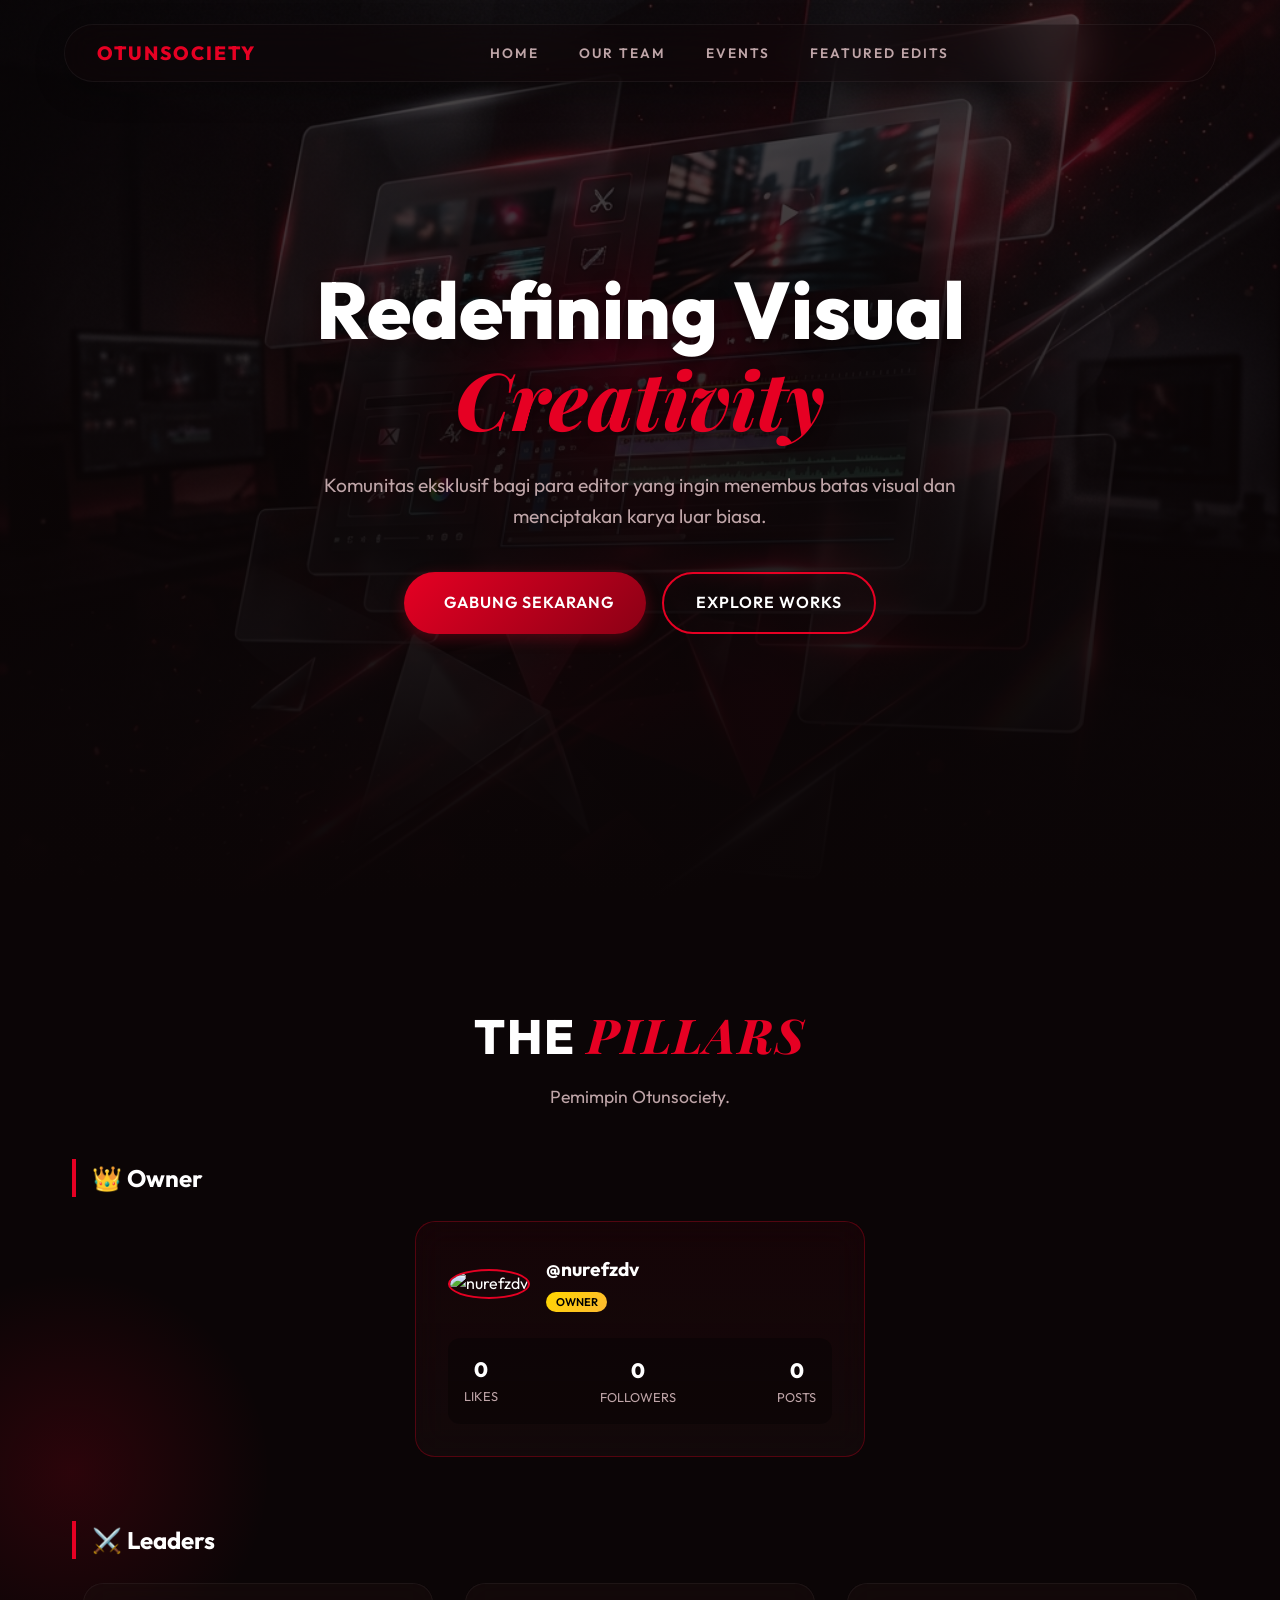
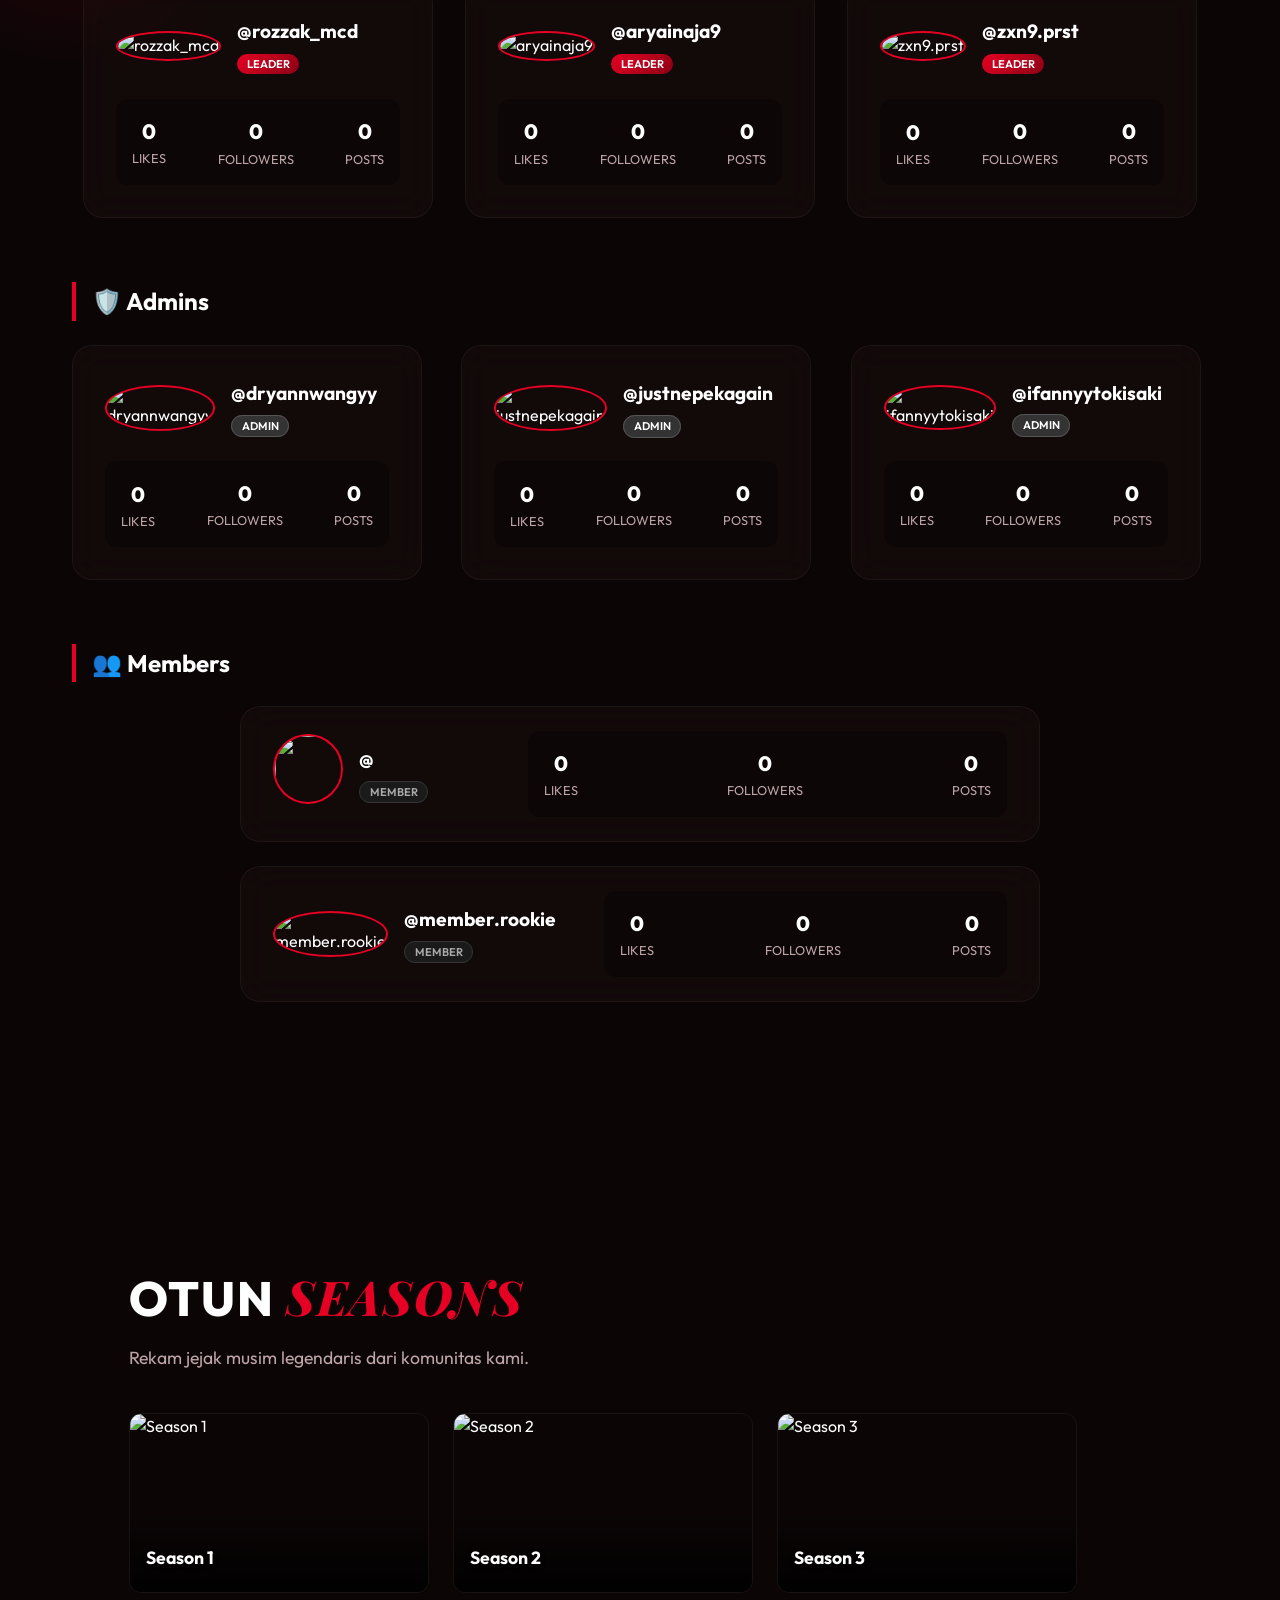
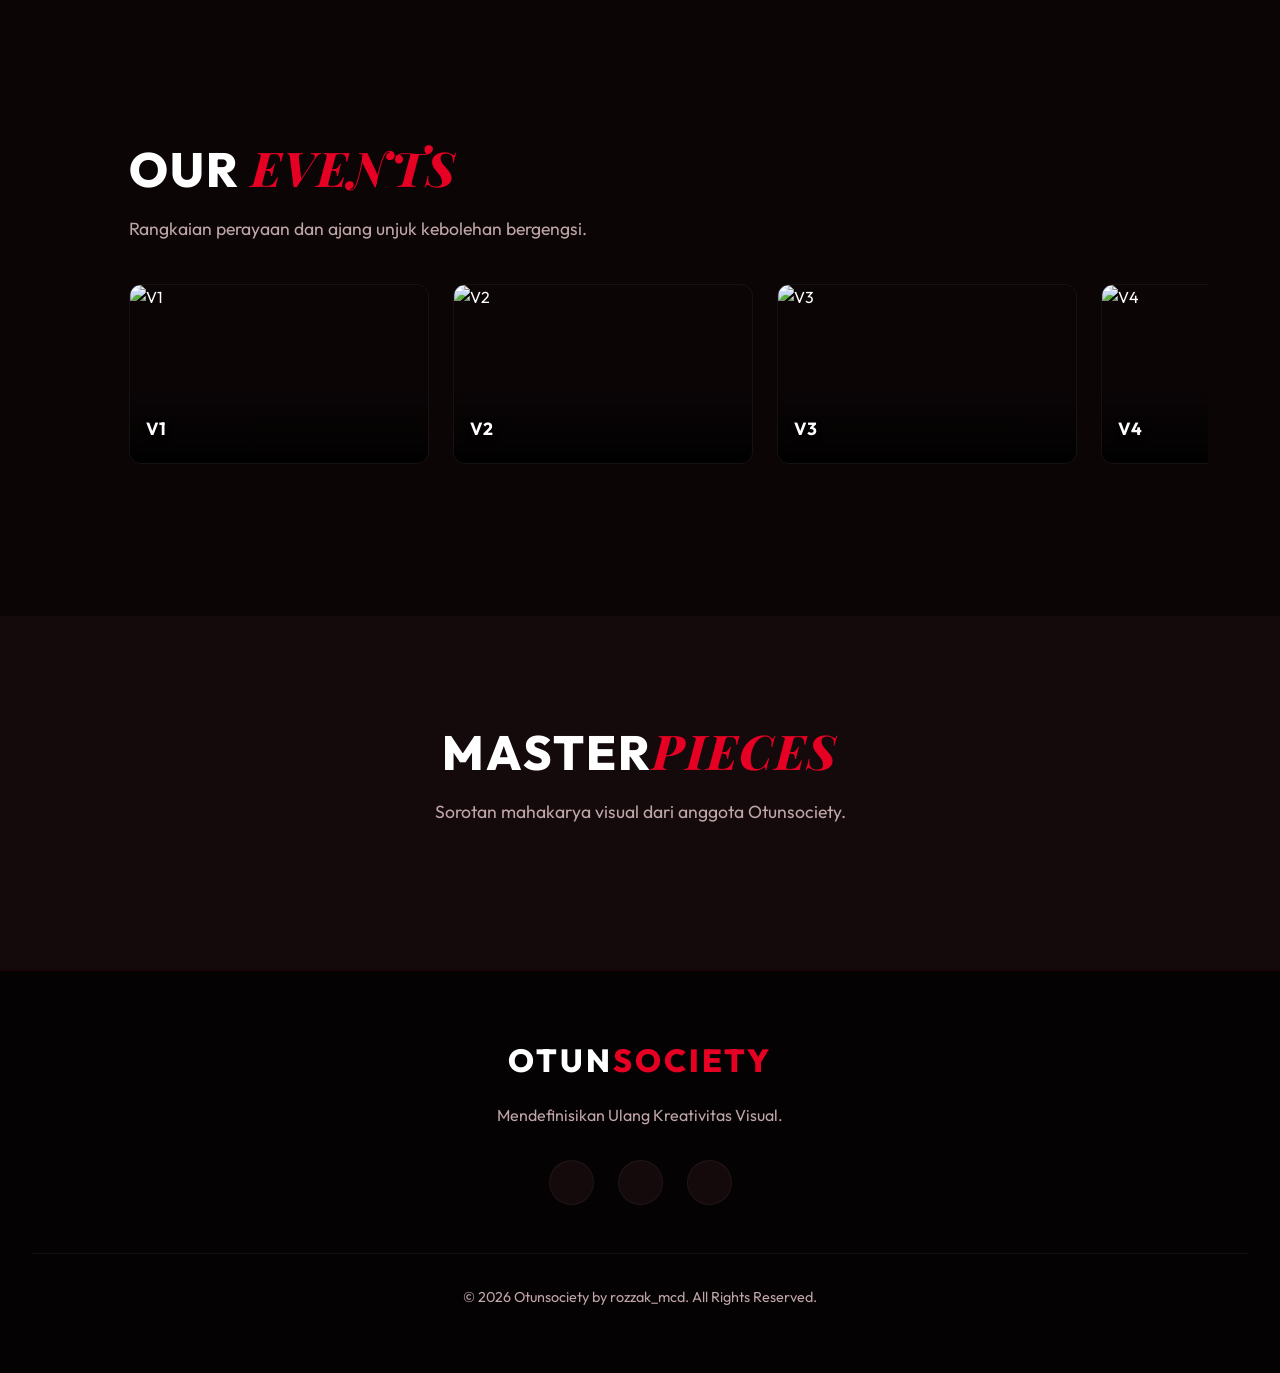
==== index.html @ 7016c74c "Upload pertama website Otunsociety" ====
<!DOCTYPE html>
<html lang="id">

<head>
    <meta charset="UTF-8">
    <meta name="viewport" content="width=device-width, initial-scale=1.0">
    <title>Otunsociety - Premium Editing Community</title>
    <meta name="description" content="Let's Create a very interesting work with us.">
    <!-- Google Fonts -->
    <link rel="preconnect" href="https://fonts.googleapis.com">
    <link rel="preconnect" href="https://fonts.gstatic.com" crossorigin>
    <link
        href="https://fonts.googleapis.com/css2?family=Outfit:wght@300;400;600;800&family=Playfair+Display:ital,wght@0,700;1,700&display=swap"
        rel="stylesheet">
    <!-- Remix Icons for modern icons -->
    <link href="https://cdn.jsdelivr.net/npm/remixicon@3.5.0/fonts/remixicon.css" rel="stylesheet">
    <!-- Custom CSS -->
    <link rel="stylesheet" href="style.css">
</head>

<body>
    <!-- Premium Navigation -->
    <div class="nav-wrapper">
        <nav class="navbar" id="navbar">
            <div class="nav-container">
                <a href="#" class="nav-logo">
                    <img src="assets/logo.png" alt="Logo" class="logo-img" onerror="this.style.display='none'">
                    <span class="logo-text">OTUN<span>SOCIETY</span></span>
                </a>
                <ul class="nav-links">
                    <li><a href="#home">Home</a></li>
                    <li><a href="#team">Our Team</a></li>
                    <li><a href="#events">Events</a></li>
                    <li><a href="#gallery">Featured Edits</a></li>
                </ul>
                <div class="nav-controls">
                    <button id="theme-toggle" class="theme-btn" aria-label="Toggle Theme">
                        <i class="ri-moon-fill"></i>
                    </button>
                    <div class="menu-toggle" id="mobile-menu">
                        <i class="ri-menu-3-line"></i>
                    </div>
                </div>
            </div>
        </nav>
    </div>

    <!-- Hero Section -->
    <header class="hero" id="home">
        <!-- Hero Background Slider -->
        <div class="hero-bg-slider" id="hero-slider">
            <div class="hero-slide active" style="background-image: url('assets/hero/1.jpg');"></div>
            <div class="hero-slide" style="background-image: url('assets/hero/2.jpg');"></div>
            <div class="hero-slide" style="background-image: url('assets/hero/3.jpg');"></div>
        </div>
        <div class="hero-overlay"></div>
        <div class="hero-content">
            <h1 class="fade-up">Redefining Visual <span class="highlight">Creativity</span></h1>
            <p class="fade-up delay-1">Komunitas eksklusif bagi para editor yang ingin menembus batas visual dan
                menciptakan karya luar biasa.</p>
            <div class="hero-buttons fade-up delay-2">
                <a href="https://chat.whatsapp.com/DQ5JTV3s3HaAWPWybXsZ1z" class="btn btn-primary" target="_blank">
                    <i class="ri-whatsapp-line"></i> Gabung Sekarang
                </a>
                <a href="#events" class="btn btn-secondary">Explore Works</a>
            </div>
        </div>
    </header>

    <!-- TikTok Team Section -->
    <section class="team-section" id="team">
        <div class="section-container">
            <div class="section-title fade-up">
                <h2>The <span class="highlight">Pillars</span></h2>
                <p>Pemimpin Otunsociety.</p>
            </div>

            <!-- Owner -->
            <div class="team-tier tier-owner fade-up">
                <h3 class="tier-label">👑 Owner</h3>
                <div class="card-container" id="container-owner">
                    <!-- Digenerate Otomatis Oleh JavaScript -->
                </div>
            </div>

            <!-- Leader -->
            <div class="team-tier tier-leader fade-up">
                <h3 class="tier-label">⚔️ Leaders</h3>
                <div class="card-container" id="container-leader">
                    <!-- Digenerate Otomatis Oleh JavaScript -->
                </div>
            </div>

            <!-- Admin -->
            <div class="team-tier tier-admin fade-up">
                <h3 class="tier-label">🛡️ Admins</h3>
                <div class="card-container grid-3" id="container-admin">
                    <!-- Digenerate Otomatis Oleh JavaScript -->
                </div>
            </div>

            <!-- Member -->
            <div class="team-tier tier-member fade-up">
                <h3 class="tier-label">👥 Members</h3>
                <div class="card-container-vertical" id="container-member">
                    <!-- Digenerate Otomatis Oleh JavaScript -->
                </div>
            </div>
        </div>
    </section>

    <!-- Otun Events & Seasons Section (Netflix Style) -->
    <section class="events-section" id="events">
        <div class="section-container">
            <!-- Seasons -->
            <div class="section-title fade-up">
                <h2>Otun <span class="highlight">Seasons</span></h2>
                <p>Rekam jejak musim legendaris dari komunitas kami.</p>
            </div>

            <div class="netflix-slider-container fade-up delay-1">
                <div class="netflix-slider" id="slider-seasons">
                    <!-- Digenerate Otomatis Oleh JavaScript -->
                </div>
            </div>

            <!-- Events -->
            <div class="section-title fade-up mt-5">
                <h2>Our <span class="highlight">Events</span></h2>
                <p>Rangkaian perayaan dan ajang unjuk kebolehan bergengsi.</p>
            </div>

            <div class="netflix-slider-container fade-up delay-1">
                <div class="netflix-slider" id="slider-events">
                    <!-- Digenerate Otomatis Oleh JavaScript -->
                </div>
            </div>
        </div>
    </section>

    <!-- Featured Gallery Section -->
    <section class="gallery-section" id="gallery">
        <div class="section-container">
            <div class="section-title fade-up">
                <h2>Master<span class="highlight">pieces</span></h2>
                <p>Sorotan mahakarya visual dari anggota Otunsociety.</p>
            </div>

            <div class="masonry-grid fade-up delay-1" id="gallery-container">
                <!-- Digenerate Otomatis Oleh JavaScript -->
            </div>
        </div>
    </section>

    <!-- Footer -->
    <footer>
        <div class="footer-content">
            <h2 class="footer-logo">OTUN<span>SOCIETY</span></h2>
            <p>Mendefinisikan Ulang Kreativitas Visual.</p>
            <div class="social-links">
                <a href="#"><i class="ri-instagram-line"></i></a>
                <a href="#"><i class="ri-tiktok-fill"></i></a>
                <a href="#"><i class="ri-discord-fill"></i></a>
            </div>
        </div>
        <div class="footer-bottom">
            <p>&copy; 2026 Otunsociety by rozzak_mcd. All Rights Reserved.</p>
        </div>
    </footer>

    <!-- Script -->
    <script src="data.js"></script>
    <script src="assets/gallery_data.js"></script>
    <script src="script.js"></script>
</body>

</html>
---- style.css ----
/* ==========================================================================
   Design System & Variables
   ========================================================================== */
:root {
    --bg-main: #0B0506; /* Deep dark reddish black */
    --bg-secondary: #140A0C;
    --bg-glass: rgba(30, 15, 17, 0.4);
    
    --text-primary: #FFFFFF;
    --text-secondary: #BFA5A8;
    
    --accent-red: #E60023; /* Premium vibrant red */
    --accent-red-hover: #FF1A3D;
    --accent-dark: #8B0015;
    
    --gradient-red: linear-gradient(135deg, #E60023 0%, #8B0015 100%);
    
    --font-main: 'Outfit', sans-serif;
    --font-heading: 'Playfair Display', serif;
    
    --transition: all 0.3s cubic-bezier(0.25, 0.8, 0.25, 1);
}

/* Light Theme Variables (Google / Instagram Style) */
[data-theme="light"] {
    --bg-main: #F8F9FA;
    --bg-secondary: #FFFFFF;
    --bg-glass: rgba(255, 255, 255, 0.8);
    
    --text-primary: #202124;
    --text-secondary: #5F6368;
    
    --accent-red: #E60023; /* Keep brand red */
    --accent-red-hover: #D5001C;
    --accent-dark: #A9001A;
    
    --gradient-red: linear-gradient(135deg, #FF3355 0%, #E60023 100%);
}

/* ==========================================================================
   Base Styles
   ========================================================================== */
* {
    margin: 0;
    padding: 0;
    box-sizing: border-box;
}

html {
    scroll-behavior: smooth;
}

body {
    font-family: var(--font-main);
    background-color: var(--bg-main);
    color: var(--text-primary);
    line-height: 1.6;
    overflow-x: hidden;
}

a {
    text-decoration: none;
    color: inherit;
}

ul {
    list-style: none;
}

.highlight {
    color: var(--accent-red);
    font-style: italic;
    font-family: var(--font-heading);
}

/* ==========================================================================
   Typography & Titles
   ========================================================================== */
h1, h2, h3, h4 {
    color: var(--text-primary);
}

.section-title {
    text-align: center;
    margin-bottom: 3rem;
}

.section-title h2 {
    font-size: 3rem;
    font-weight: 800;
    text-transform: uppercase;
    letter-spacing: 2px;
}

.section-title p {
    color: var(--text-secondary);
    font-size: 1.1rem;
    margin-top: 0.5rem;
}

/* ==========================================================================
   Navigation (Premium Floating Pill)
   ========================================================================== */
.nav-wrapper {
    position: fixed;
    top: 0;
    width: 100%;
    z-index: 1000;
    padding: 1.5rem 5%;
    transition: var(--transition);
    pointer-events: none; /* Let clicks pass through except on navbar itself */
}

.navbar {
    background: rgba(15, 7, 8, 0.4);
    backdrop-filter: blur(20px);
    -webkit-backdrop-filter: blur(20px);
    border: 1px solid rgba(255, 255, 255, 0.05);
    border-radius: 50px;
    padding: 0.8rem 2rem;
    pointer-events: auto;
    transition: var(--transition);
    box-shadow: 0 10px 30px rgba(0,0,0,0.3);
}

.navbar.scrolled {
    background: rgba(15, 7, 8, 0.8);
    border: 1px solid rgba(230, 0, 35, 0.2);
    box-shadow: 0 10px 30px rgba(0,0,0,0.5), 0 0 20px rgba(230, 0, 35, 0.1);
    transform: translateY(-5px);
}

.nav-container {
    display: flex;
    justify-content: space-between;
    align-items: center;
    max-width: 1200px;
    margin: 0 auto;
}

.nav-logo {
    display: flex;
    align-items: center;
    gap: 0.5rem;
    font-size: 1.2rem;
    font-weight: 800;
    letter-spacing: 2px;
}

.logo-img {
    height: 30px; /* Adjust based on logo proportion */
    width: auto;
    object-fit: contain;
}

.nav-logo span {
    color: var(--accent-red);
}

.nav-controls {
    display: flex;
    align-items: center;
    gap: 1.5rem;
    pointer-events: auto;
}

.theme-btn {
    background: transparent;
    border: none;
    color: var(--text-primary);
    font-size: 1.3rem;
    cursor: pointer;
    transition: var(--transition);
    display: flex;
    align-items: center;
    justify-content: center;
}

.theme-btn:hover {
    color: var(--accent-red);
    transform: rotate(15deg) scale(1.1);
}

.nav-links {
    display: flex;
    gap: 2.5rem;
    align-items: center;
}

.nav-links a {
    font-size: 0.85rem;
    font-weight: 600;
    text-transform: uppercase;
    letter-spacing: 2px;
    transition: var(--transition);
    position: relative;
    color: var(--text-secondary);
}

.nav-links a:hover,
.nav-links a.active {
    color: var(--text-primary);
    text-shadow: 0 0 10px rgba(255,255,255,0.3);
}

[data-theme="light"] .nav-links a:hover {
    text-shadow: 0 0 10px rgba(0,0,0,0.1);
}

.nav-links a:hover {
    color: #fff;
}

.nav-links a::after {
    content: '';
    position: absolute;
    width: 0;
    height: 3px;
    bottom: -8px;
    left: 50%;
    transform: translateX(-50%);
    background-color: var(--accent-red);
    border-radius: 5px;
    transition: var(--transition);
}

.nav-links a:hover::after {
    width: 60%;
}

.menu-toggle {
    display: none;
    font-size: 1.5rem;
    color: #fff;
    cursor: pointer;
}

/* ==========================================================================
   Buttons
   ========================================================================== */
.btn {
    display: inline-flex;
    align-items: center;
    gap: 0.5rem;
    padding: 1rem 2rem;
    border-radius: 50px;
    font-weight: 600;
    font-size: 1rem;
    cursor: pointer;
    transition: var(--transition);
    text-transform: uppercase;
    letter-spacing: 1px;
    border: none;
}

.btn-primary {
    background: var(--gradient-red);
    color: white;
    box-shadow: 0 4px 15px rgba(230, 0, 35, 0.3);
}

.btn-primary:hover {
    transform: translateY(-3px);
    box-shadow: 0 8px 25px rgba(230, 0, 35, 0.5);
}

.btn-secondary {
    background: transparent;
    color: white;
    border: 2px solid var(--accent-red);
}

.btn-secondary:hover {
    background: rgba(230, 0, 35, 0.1);
    transform: translateY(-3px);
}

/* ==========================================================================
   Hero Section
   ========================================================================== */
.hero {
    height: 100vh;
    display: flex;
    align-items: center;
    justify-content: center;
    position: relative;
    text-align: center;
    overflow: hidden;
}

.hero-bg-slider {
    position: absolute;
    top: 0;
    left: 0;
    width: 100%;
    height: 100%;
    z-index: 0;
}

.hero-slide {
    position: absolute;
    top: 0;
    left: 0;
    width: 100%;
    height: 100%;
    background-size: cover;
    background-position: center;
    background-repeat: no-repeat;
    opacity: 0;
    transition: opacity 2s ease-in-out;
}

.hero-slide.active {
    opacity: 1;
}

.hero-overlay {
    position: absolute;
    top: 0;
    left: 0;
    width: 100%;
    height: 100%;
    background: linear-gradient(180deg, rgba(11, 5, 6, 0.7) 0%, rgba(11, 5, 6, 1) 100%);
    z-index: 1;
}

.hero-content {
    position: relative;
    z-index: 2;
    max-width: 800px;
    padding: 0 2rem;
}

.hero-content h1 {
    font-size: 5rem;
    font-weight: 800;
    line-height: 1.1;
    margin-bottom: 1.5rem;
    text-shadow: 0 5px 15px rgba(0,0,0,0.5);
}

.hero-content p {
    font-size: 1.2rem;
    color: var(--text-secondary);
    margin-bottom: 2.5rem;
}

.hero-buttons {
    display: flex;
    gap: 1rem;
    justify-content: center;
}

/* ==========================================================================
   Section Layouts
   ========================================================================== */
.section-container {
    max-width: 1200px;
    margin: 0 auto;
    padding: 6rem 2rem;
}

/* Scroll Offset Configuration for Navbar */
section[id], header[id] {
    scroll-margin-top: 100px;
}

/* ==========================================================================
   TikTok Team Section
   ========================================================================== */
.team-section {
    background-color: var(--bg-main);
    position: relative;
}

.team-section::before {
    content: '';
    position: absolute;
    top: 20%;
    left: -10%;
    width: 400px;
    height: 400px;
    background: radial-gradient(circle, rgba(230,0,35,0.15) 0%, transparent 70%);
    border-radius: 50%;
    pointer-events: none;
}

.team-tier {
    margin-bottom: 4rem;
}

.tier-label {
    font-size: 1.5rem;
    margin-bottom: 1.5rem;
    border-left: 4px solid var(--accent-red);
    padding-left: 1rem;
    color: var(--text-primary);
}

.card-container {
    display: flex;
    justify-content: center;
    gap: 2rem;
    flex-wrap: wrap;
}

.grid-3 {
    display: grid;
    grid-template-columns: repeat(auto-fit, minmax(300px, 1fr));
    width: 100%;
}

.glass-panel {
    background: var(--bg-glass);
    backdrop-filter: blur(16px);
    -webkit-backdrop-filter: blur(16px);
    border: 1px solid rgba(255, 255, 255, 0.05);
    border-radius: 20px;
    padding: 2rem;
    width: 100%;
    max-width: 350px;
    transition: var(--transition);
    text-decoration: none;
    color: inherit;
    display: block;
}

.glass-panel:hover {
    transform: translateY(-10px);
    border-color: rgba(230, 0, 35, 0.3);
    box-shadow: 0 15px 30px rgba(0, 0, 0, 0.5), 0 0 20px rgba(230, 0, 35, 0.1);
}

[data-theme="light"] .glass-panel {
    border: 1px solid rgba(0, 0, 0, 0.05);
    box-shadow: 0 10px 30px rgba(0, 0, 0, 0.05);
}

[data-theme="light"] .glass-panel:hover {
    box-shadow: 0 15px 30px rgba(0, 0, 0, 0.1), 0 0 20px rgba(230, 0, 35, 0.15);
}

/* Horizontal Panel Custom Container */
.card-container-vertical {
    display: flex;
    flex-direction: column;
    gap: 1.5rem;
    align-items: center;
}

.horizontal-card {
    display: flex;
    align-items: center;
    justify-content: space-between;
    width: 100%;
    max-width: 800px;
    padding: 1.5rem 2rem;
}

.horizontal-card .card-header {
    margin-bottom: 0;
    flex: 1;
}

.horizontal-card .card-stats {
    flex: 2;
    margin-left: 2rem;
}

@media (max-width: 768px) {
    .horizontal-card {
        flex-direction: column;
        align-items: flex-start;
    }
    
    .horizontal-card .card-stats {
        margin-left: 0;
        margin-top: 1.5rem;
        width: 100%;
    }
}

/* Owner specific styling */
.tier-owner .glass-panel {
    max-width: 450px;
    border: 1px solid rgba(230, 0, 35, 0.3);
    background: linear-gradient(180deg, rgba(230,0,35,0.05) 0%, rgba(30,15,17,0.4) 100%);
}

.card-header {
    display: flex;
    align-items: center;
    gap: 1rem;
    margin-bottom: 1.5rem;
    position: relative;
}

.profile-pic img {
    width: 70px;
    height: 70px;
    border-radius: 50%;
    object-fit: cover;
    border: 2px solid var(--accent-red);
}

.profile-info h4 {
    font-size: 1.2rem;
    margin-bottom: 0.2rem;
}

.badge {
    font-size: 0.7rem;
    padding: 0.2rem 0.6rem;
    border-radius: 20px;
    font-weight: 600;
    text-transform: uppercase;
}

.badge-owner {
    background: linear-gradient(135deg, #FFD700, #FDB931);
    color: #000;
}

.badge-leader {
    background: var(--gradient-red);
    color: #fff;
}

.badge-admin {
    background: #333;
    border: 1px solid #555;
    color: #fff;
}

.badge-member {
    background: #1a1a1a;
    border: 1px solid #333;
    color: #aaa;
}

.tiktok-link {
    margin-left: auto;
    font-size: 1.5rem;
    color: var(--text-secondary);
    transition: var(--transition);
}

.tiktok-link:hover {
    color: var(--text-primary);
}

.card-stats {
    display: flex;
    justify-content: space-between;
    background: rgba(0, 0, 0, 0.3);
    border-radius: 12px;
    padding: 1rem;
}

[data-theme="light"] .card-stats {
    background: rgba(0, 0, 0, 0.03);
}

.stat {
    display: flex;
    flex-direction: column;
    align-items: center;
}

.stat-value {
    font-size: 1.3rem;
    font-weight: 800;
    color: var(--text-primary);
}

.stat-label {
    font-size: 0.8rem;
    color: var(--text-secondary);
    text-transform: uppercase;
}

/* ==========================================================================
   Featured Gallery (Masonry)
   ========================================================================== */
.gallery-section {
    background-color: var(--bg-secondary);
}

.masonry-grid {
    display: grid;
    grid-template-columns: repeat(auto-fill, minmax(300px, 1fr));
    grid-auto-rows: 250px;
    gap: 1.5rem;
}

.grid-item {
    position: relative;
    border-radius: 15px;
    overflow: hidden;
    cursor: pointer;
}

.grid-item-tall {
    grid-row: span 2;
}

.grid-item img {
    width: 100%;
    height: 100%;
    object-fit: cover;
    transition: transform 0.5s ease;
}

.item-overlay {
    position: absolute;
    top: 0;
    left: 0;
    width: 100%;
    height: 100%;
    background: linear-gradient(0deg, rgba(230,0,35,0.8) 0%, rgba(11,5,6,0.2) 100%);
    display: flex;
    flex-direction: column;
    justify-content: center;
    align-items: center;
    opacity: 0;
    transition: var(--transition);
}

.item-overlay i {
    font-size: 3rem;
    margin-bottom: 1rem;
    transform: scale(0.5);
    transition: transform 0.3s ease;
}

.item-overlay span {
    font-weight: 600;
    font-size: 1.1rem;
    letter-spacing: 1px;
    transform: translateY(20px);
    transition: transform 0.3s ease;
}

.grid-item:hover img {
    transform: scale(1.1);
}

.grid-item:hover .item-overlay {
    opacity: 1;
}

.grid-item:hover .item-overlay i {
    transform: scale(1);
}

.grid-item:hover .item-overlay span {
    transform: translateY(0);
}

/* ==========================================================================
   Footer
   ========================================================================== */
footer {
    background-color: #050203;
    padding: 4rem 2rem 2rem;
    text-align: center;
    border-top: 1px solid rgba(230, 0, 35, 0.1);
}

.footer-logo {
    font-size: 2rem;
    font-weight: 800;
    letter-spacing: 3px;
    margin-bottom: 1rem;
}

.footer-logo span {
    color: var(--accent-red);
}

footer p {
    color: var(--text-secondary);
    margin-bottom: 2rem;
}

.social-links {
    display: flex;
    justify-content: center;
    gap: 1.5rem;
    margin-bottom: 3rem;
}

.social-links a {
    width: 45px;
    height: 45px;
    background: var(--bg-secondary);
    border-radius: 50%;
    display: flex;
    align-items: center;
    justify-content: center;
    font-size: 1.2rem;
    transition: var(--transition);
    border: 1px solid rgba(255,255,255,0.05);
}

.social-links a:hover {
    background: var(--accent-red);
    transform: translateY(-5px);
}

.footer-bottom {
    padding-top: 2rem;
    border-top: 1px solid rgba(255,255,255,0.05);
    font-size: 0.9rem;
}

/* ==========================================================================
   Animations
   ========================================================================== */
.fade-up {
    opacity: 0;
    transform: translateY(30px);
    transition: opacity 0.8s ease, transform 0.8s ease;
}

.fade-up.visible {
    opacity: 1;
    transform: translateY(0);
}

.delay-1 {
    transition-delay: 0.2s;
}

.delay-2 {
    transition-delay: 0.4s;
}

/* ==========================================================================
   Responsive
   ========================================================================== */
@media (max-width: 768px) {
    .hero-content h1 {
        font-size: 3.2rem;
    }
    
    .hero-buttons {
        flex-direction: column;
    }
    
    .nav-links {
        display: none; /* Add a hamburger menu for real implementation, hidden for simplicity now */
    }
    
    .section-title h2 {
        font-size: 2.2rem;
    }

    .masonry-grid {
        grid-template-columns: 1fr;
    }
    
    .grid-item-tall {
        grid-row: span 1;
        height: 250px;
    }
}

/* ==========================================================================
   Netflix Slider (Horizontal Events)
   ========================================================================== */
.events-section {
    background-color: var(--bg-main);
}

.events-section .section-title {
    text-align: left;
    padding: 0 5%;
    margin-bottom: 1.5rem;
}

.mt-5 {
    margin-top: 5rem;
}

.netflix-slider-container {
    width: 100%;
    padding-bottom: 2rem;
    overflow: hidden;
}

.netflix-slider {
    display: flex;
    flex-wrap: nowrap;
    overflow-x: auto;
    overflow-y: hidden;
    scroll-behavior: smooth;
    gap: 1.5rem;
    padding: 1rem 5% 1.5rem;
    
    /* Elegant scrollbar */
    scrollbar-width: thin;
    scrollbar-color: var(--accent-red) rgba(255,255,255,0.05);
}

.netflix-slider::-webkit-scrollbar {
    height: 8px;
}

.netflix-slider::-webkit-scrollbar-track {
    background: rgba(255,255,255,0.05);
    border-radius: 10px;
}

.netflix-slider::-webkit-scrollbar-thumb {
    background: var(--accent-red);
    border-radius: 10px;
}

[data-theme="light"] .netflix-slider::-webkit-scrollbar-track {
    background: rgba(0,0,0,0.05);
}

.slider-item {
    flex: 0 0 auto;
    width: 300px;
    height: 180px;
    border-radius: 12px;
    overflow: hidden;
    position: relative;
    cursor: pointer;
    transition: transform 0.4s cubic-bezier(0.25, 0.8, 0.25, 1), box-shadow 0.4s ease;
    border: 1px solid rgba(255,255,255,0.05);
}

.slider-item:hover {
    transform: scale(1.08); /* Zoom out premium effect */
    z-index: 10;
    box-shadow: 0 15px 30px rgba(0,0,0,0.8), 0 0 15px rgba(230, 0, 35, 0.3);
    border-color: rgba(230, 0, 35, 0.5);
}

.slider-item video, .slider-item img {
    width: 100%;
    height: 100%;
    object-fit: cover;
    pointer-events: none;
}

.slider-overlay {
    position: absolute;
    bottom: 0;
    left: 0;
    width: 100%;
    background: linear-gradient(to top, rgba(0,0,0,0.9) 0%, rgba(0,0,0,0) 100%);
    padding: 2rem 1rem 1rem;
    display: flex;
    flex-direction: column;
    justify-content: flex-end;
}

.slider-title {
    font-weight: 700;
    font-size: 1.1rem;
    color: #fff;
    margin-bottom: 0.2rem;
    text-shadow: 0 2px 5px rgba(0,0,0,0.8);
}
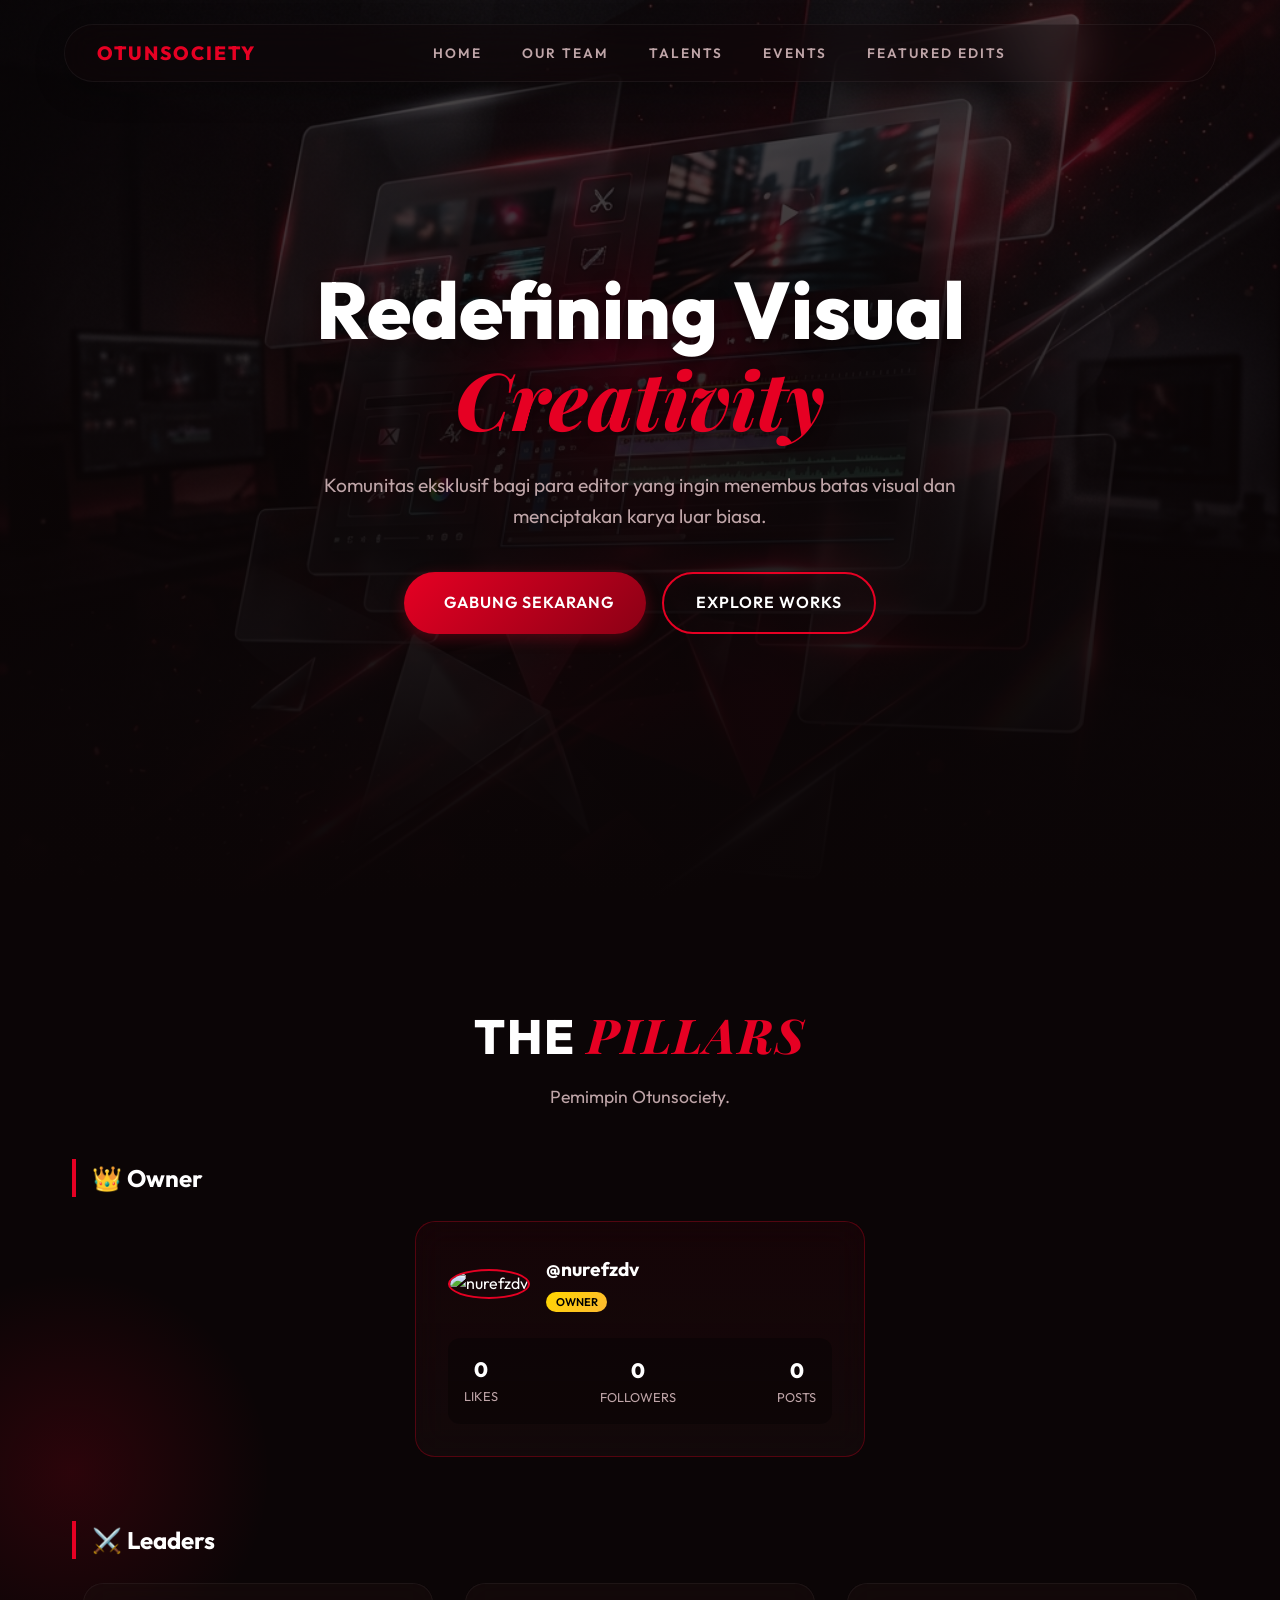
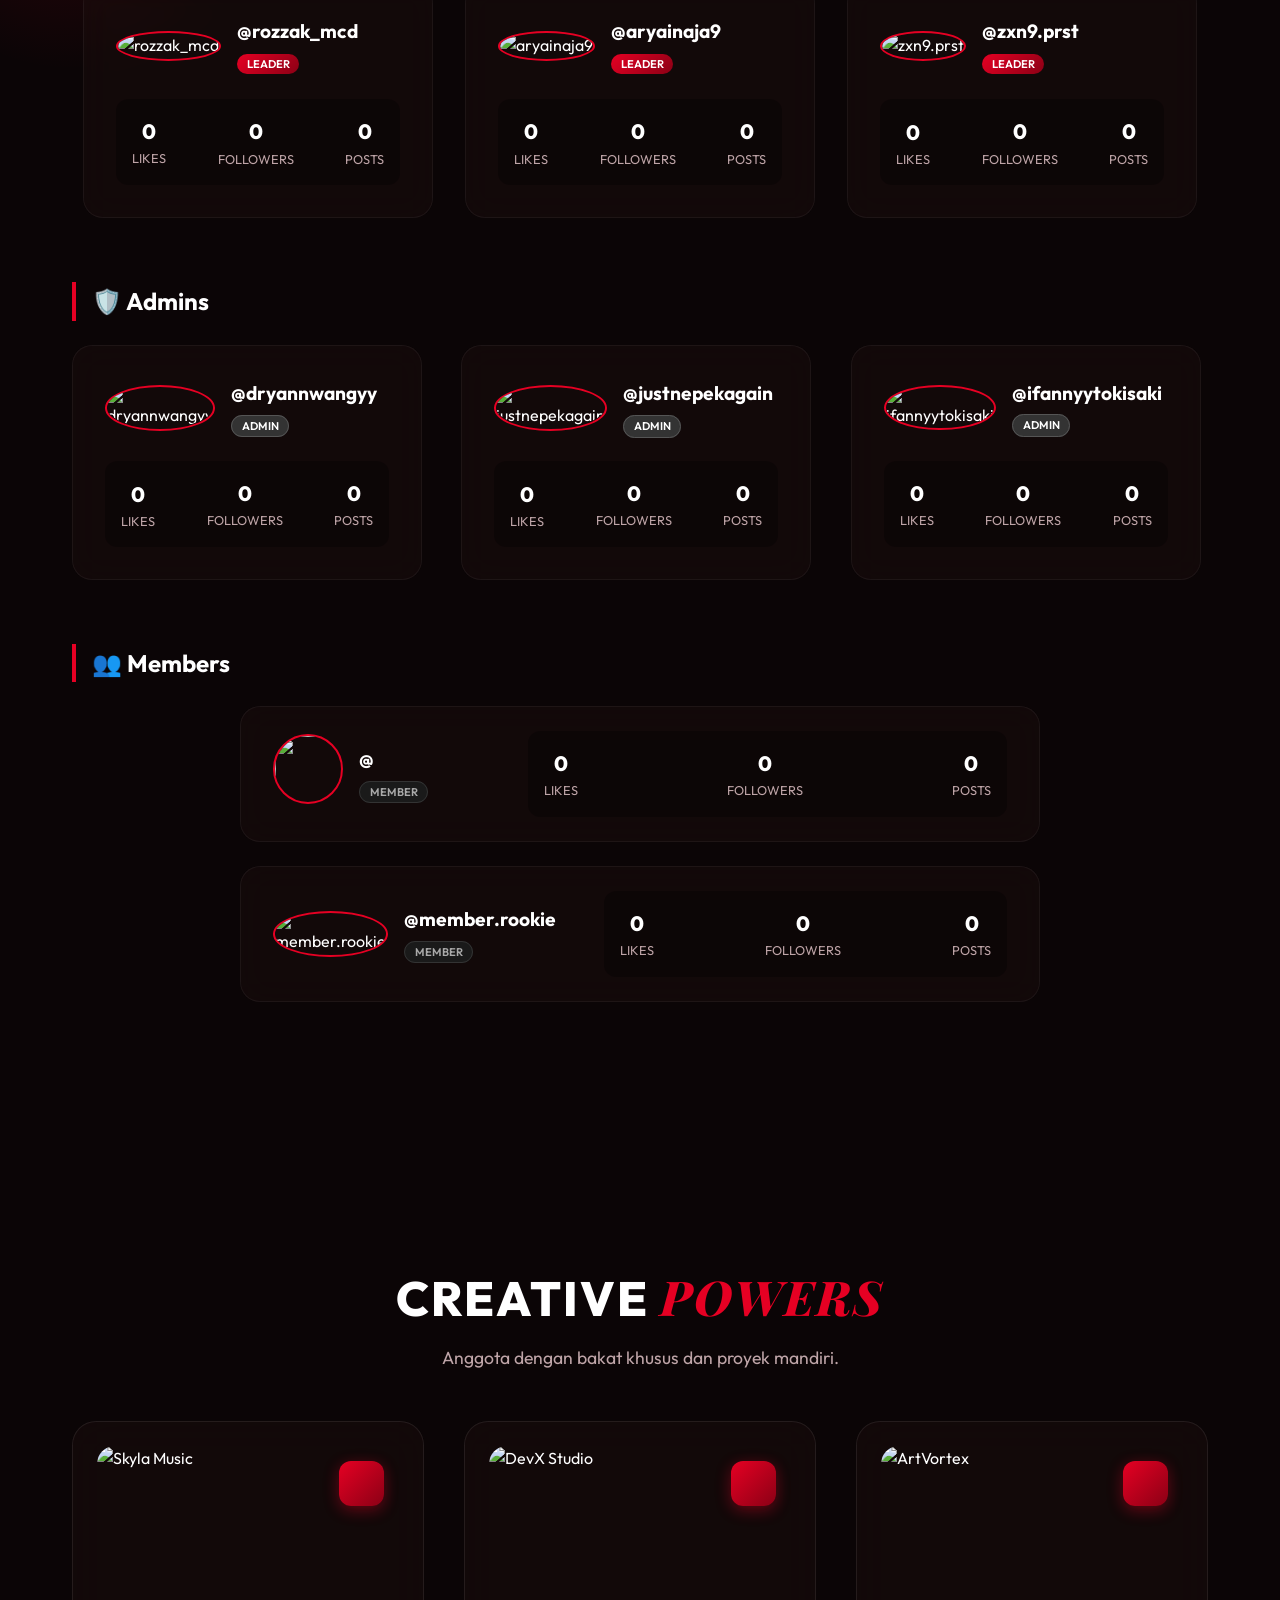
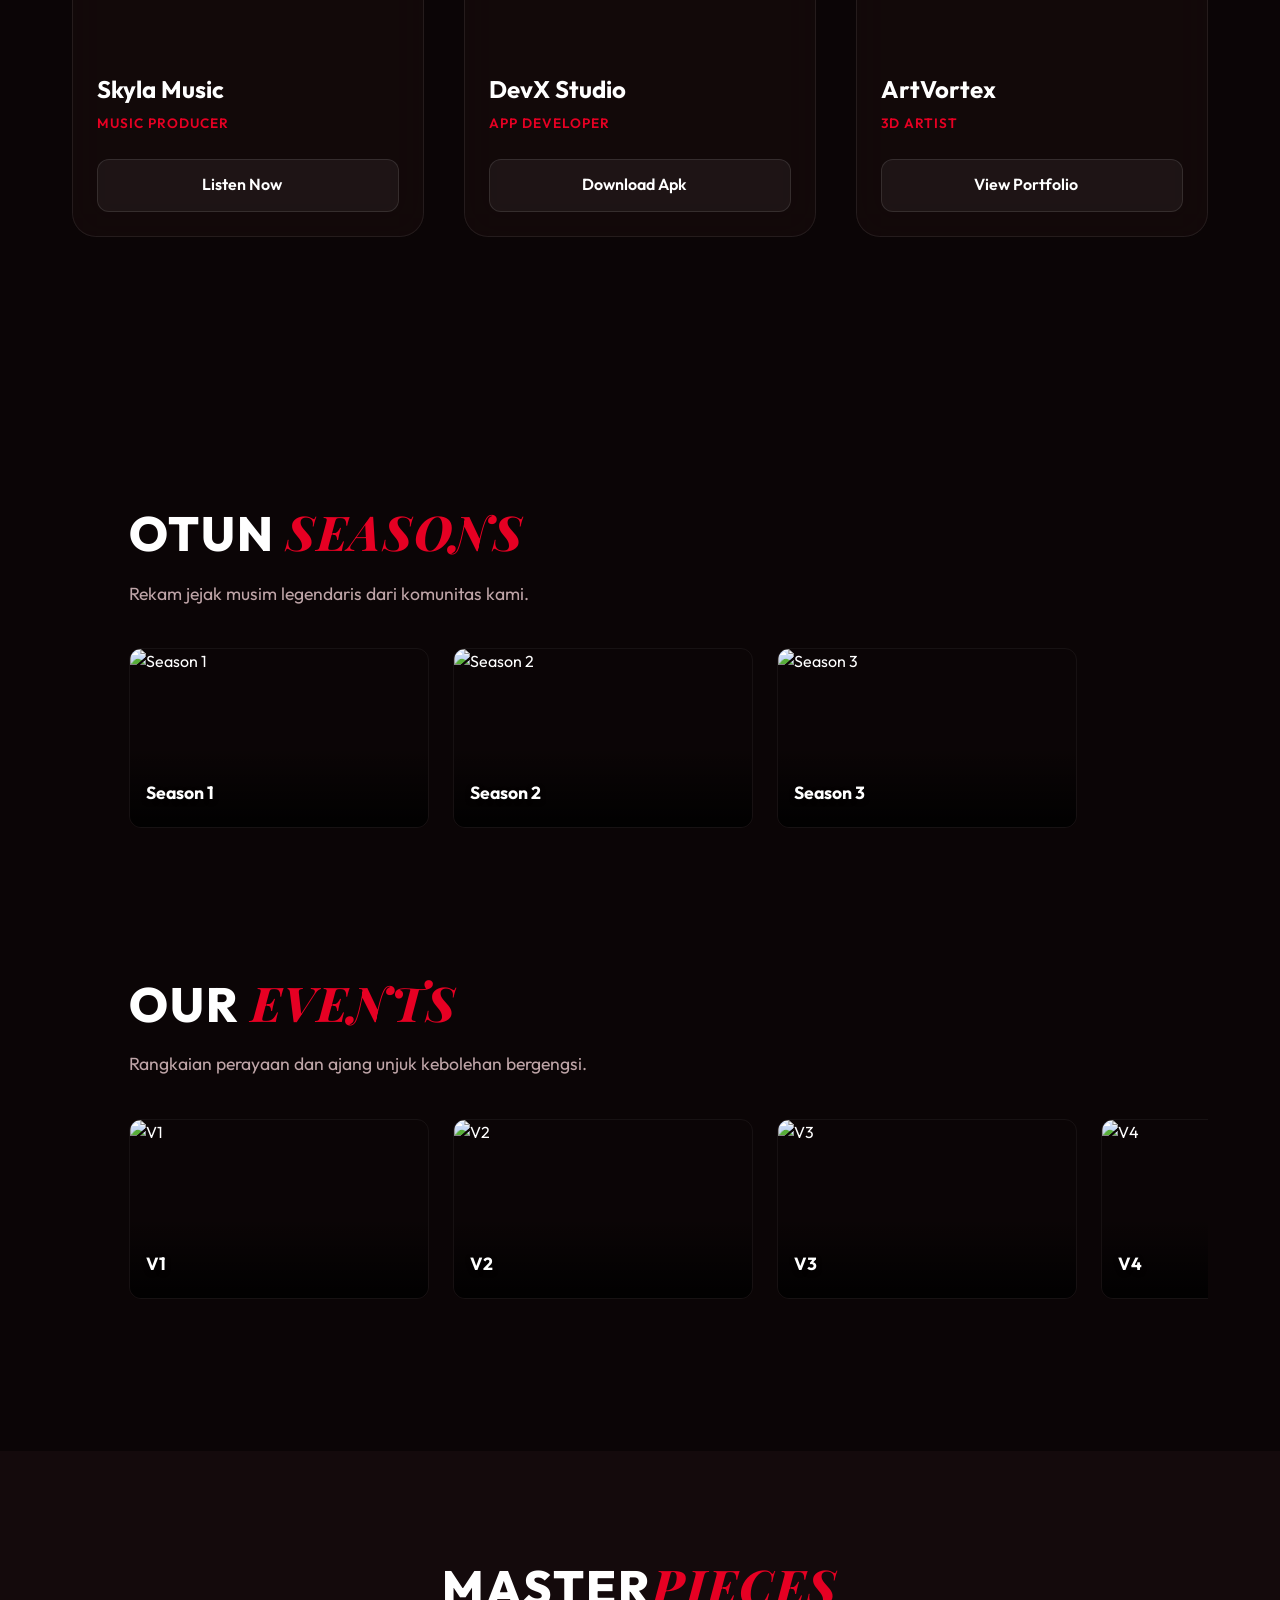
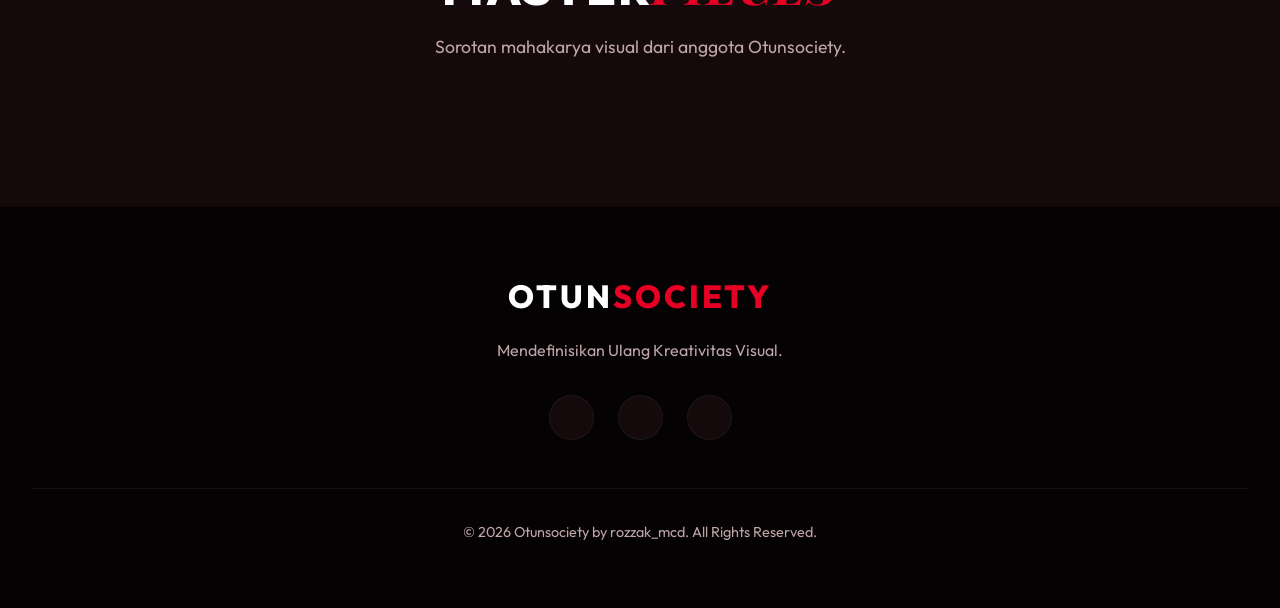
==== commit d1a2f068: "feat: add Special Talents section and navbar link" ====
--- a/index.html
+++ b/index.html
@@ -30,6 +30,7 @@
                 <ul class="nav-links">
                     <li><a href="#home">Home</a></li>
                     <li><a href="#team">Our Team</a></li>
+                    <li><a href="#talents">Talents</a></li>
                     <li><a href="#events">Events</a></li>
                     <li><a href="#gallery">Featured Edits</a></li>
                 </ul>
@@ -108,6 +109,19 @@
             </div>
         </div>
     </section>
+    
+    <!-- Members Talents Section -->
+    <section class="talents-section" id="talents">
+        <div class="section-container">
+            <div class="section-title fade-up">
+                <h2>Creative <span class="highlight">Powers</span></h2>
+                <p>Anggota dengan bakat khusus dan proyek mandiri.</p>
+            </div>
+            <div class="talents-grid" id="talents-container">
+                <!-- Digenerate Otomatis Oleh JavaScript -->
+            </div>
+        </div>
+    </section>
 
     <!-- Otun Events & Seasons Section (Netflix Style) -->
     <section class="events-section" id="events">
--- a/style.css
+++ b/style.css
@@ -767,6 +767,128 @@
 }
 
 /* ==========================================================================
+   Members Talents Section
+   ========================================================================== */
+.talents-section {
+    background-color: var(--bg-main);
+    position: relative;
+    padding-bottom: 4rem;
+}
+
+.talents-grid {
+    display: grid;
+    grid-template-columns: repeat(auto-fit, minmax(320px, 1fr));
+    gap: 2.5rem;
+    margin-top: 2rem;
+}
+
+.talent-card {
+    background: var(--bg-glass);
+    backdrop-filter: blur(20px);
+    -webkit-backdrop-filter: blur(20px);
+    border: 1px solid rgba(255, 255, 255, 0.08);
+    border-radius: 24px;
+    padding: 1.5rem;
+    transition: var(--transition);
+    position: relative;
+    overflow: hidden;
+}
+
+.talent-card:hover {
+    transform: translateY(-10px) scale(1.02);
+    border-color: var(--accent-red);
+    box-shadow: 0 20px 40px rgba(230, 0, 35, 0.15);
+}
+
+.talent-image-wrapper {
+    width: 100%;
+    height: 200px;
+    border-radius: 18px;
+    overflow: hidden;
+    margin-bottom: 1.5rem;
+    position: relative;
+}
+
+.talent-image-wrapper img {
+    width: 100%;
+    height: 100%;
+    object-fit: cover;
+    transition: transform 0.5s ease;
+}
+
+.talent-card:hover .talent-image-wrapper img {
+    transform: scale(1.1);
+}
+
+.talent-icon-badge {
+    position: absolute;
+    top: 15px;
+    right: 15px;
+    background: var(--gradient-red);
+    color: white;
+    width: 45px;
+    height: 45px;
+    border-radius: 12px;
+    display: flex;
+    align-items: center;
+    justify-content: center;
+    font-size: 1.5rem;
+    box-shadow: 0 4px 15px rgba(230, 0, 35, 0.4);
+    z-index: 2;
+}
+
+.talent-info h3 {
+    font-size: 1.5rem;
+    margin-bottom: 0.3rem;
+    font-weight: 700;
+}
+
+.talent-info p {
+    color: var(--accent-red);
+    font-weight: 600;
+    text-transform: uppercase;
+    font-size: 0.85rem;
+    letter-spacing: 1px;
+    margin-bottom: 1.5rem;
+}
+
+.talent-cta {
+    width: 100%;
+    padding: 0.8rem;
+    background: rgba(255, 255, 255, 0.05);
+    border: 1px solid rgba(255, 255, 255, 0.1);
+    color: white;
+    border-radius: 12px;
+    font-weight: 600;
+    display: flex;
+    align-items: center;
+    justify-content: center;
+    gap: 0.8rem;
+    transition: var(--transition);
+    text-transform: capitalize;
+}
+
+.talent-card:hover .talent-cta {
+    background: var(--gradient-red);
+    border-color: transparent;
+    box-shadow: 0 8px 20px rgba(230, 0, 35, 0.3);
+}
+
+[data-theme="light"] .talent-card {
+    background: rgba(255, 255, 255, 0.9);
+    border: 1px solid rgba(0, 0, 0, 0.05);
+}
+
+[data-theme="light"] .talent-cta {
+    background: rgba(0, 0, 0, 0.05);
+    color: var(--text-primary);
+}
+
+[data-theme="light"] .talent-card:hover .talent-cta {
+    color: white;
+}
+
+/* ==========================================================================
    Netflix Slider (Horizontal Events)
    ========================================================================== */
 .events-section {
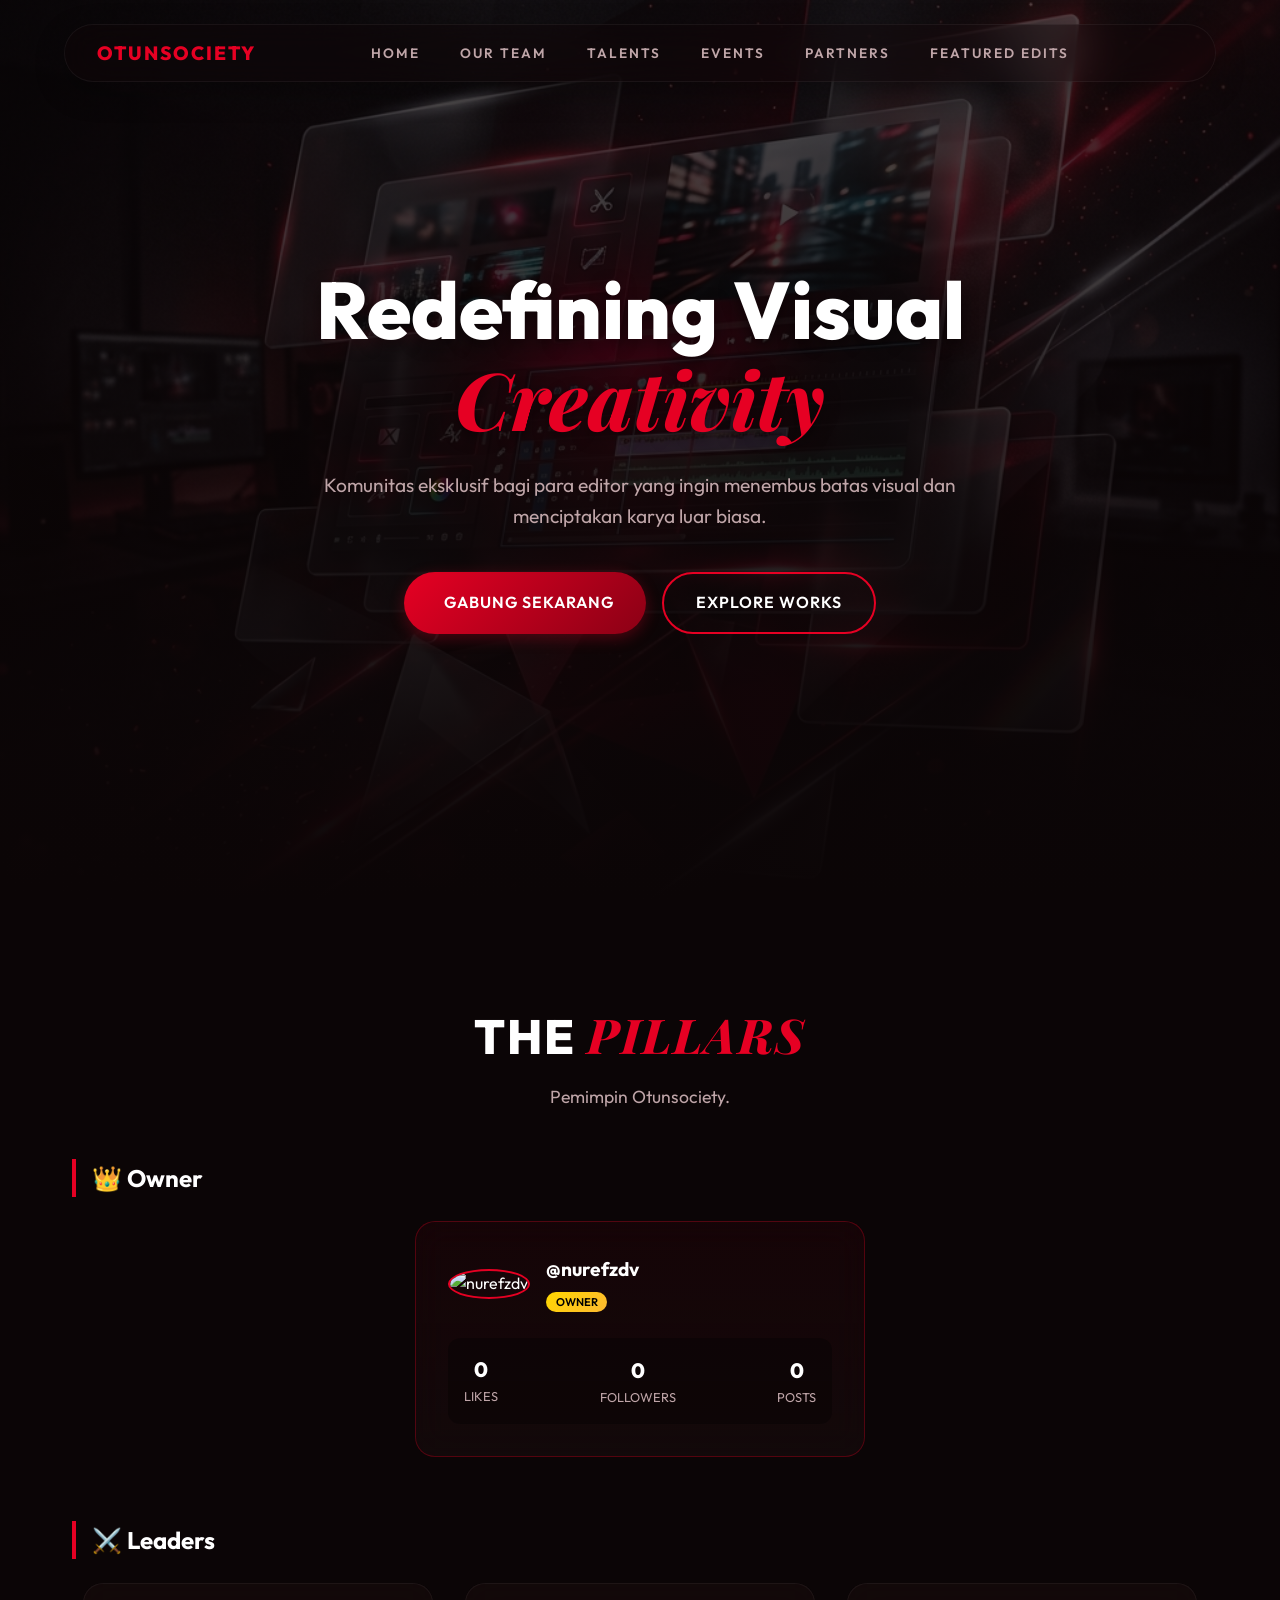
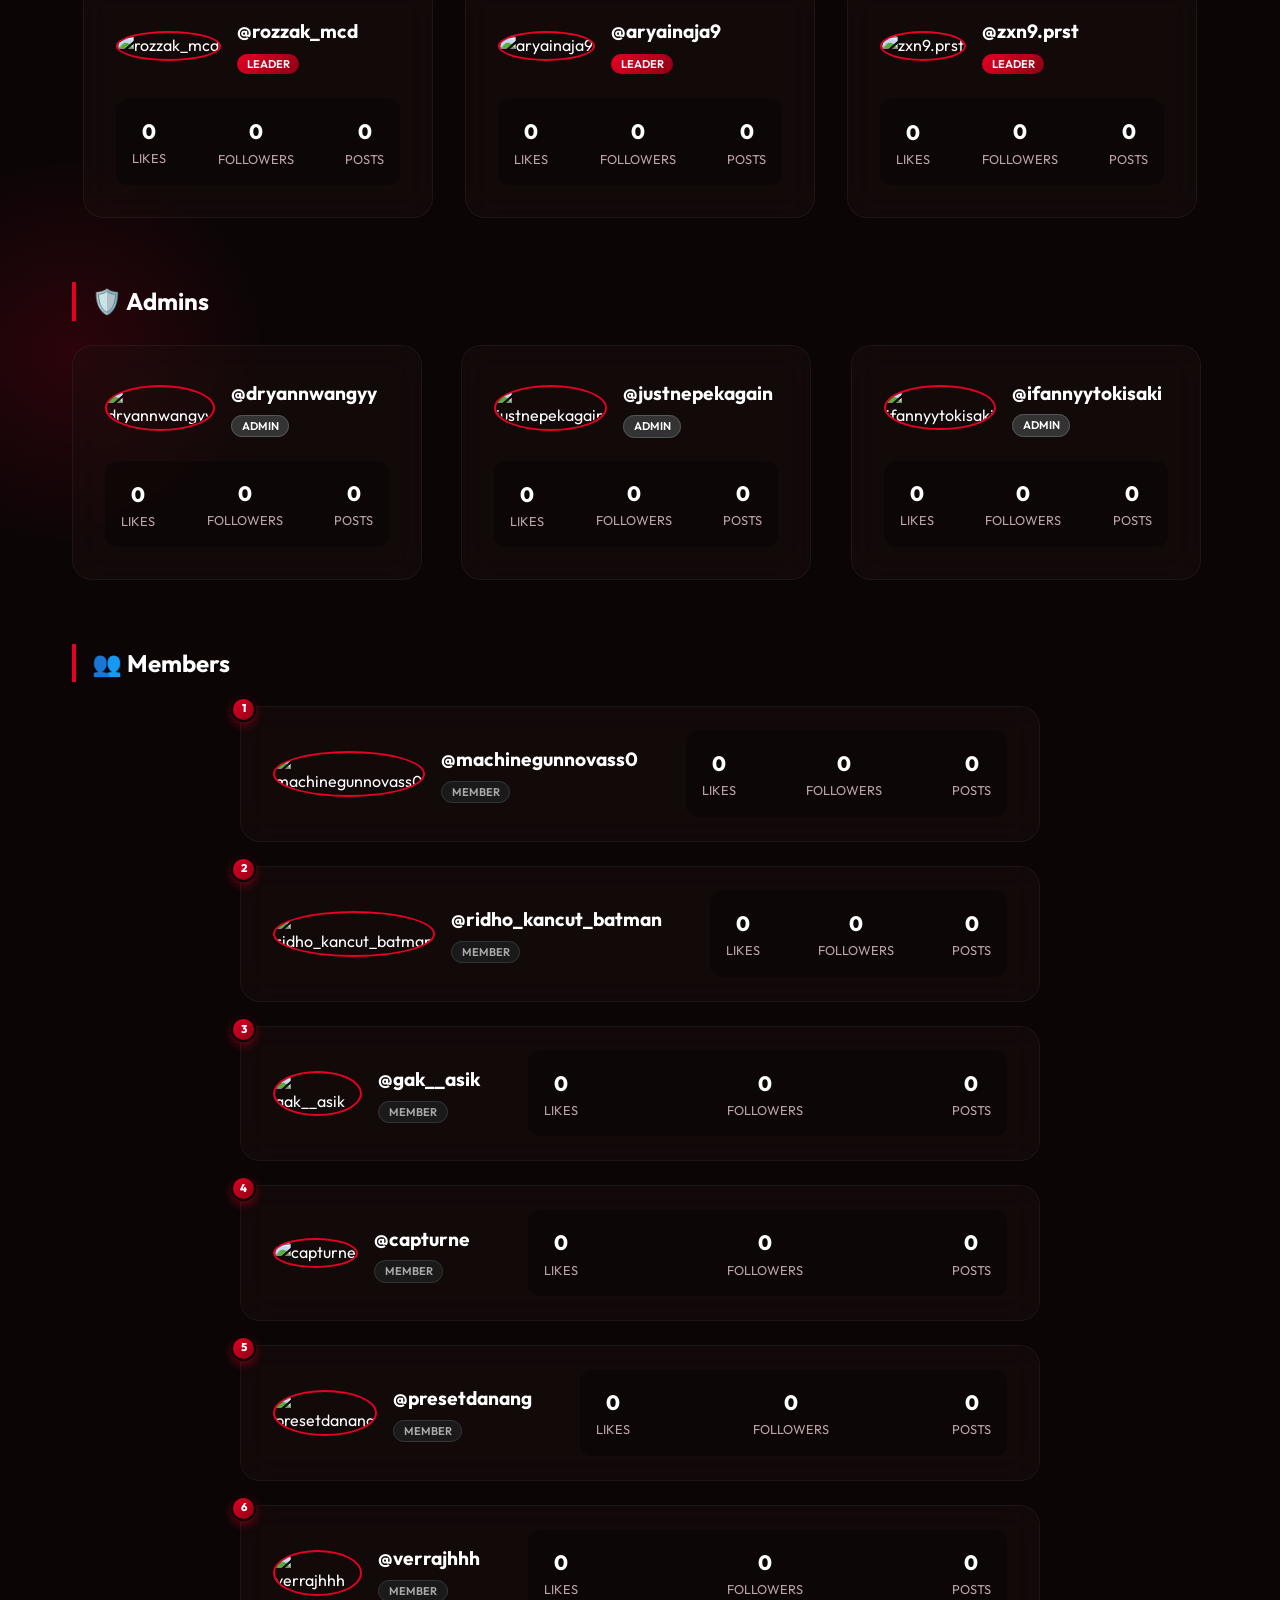
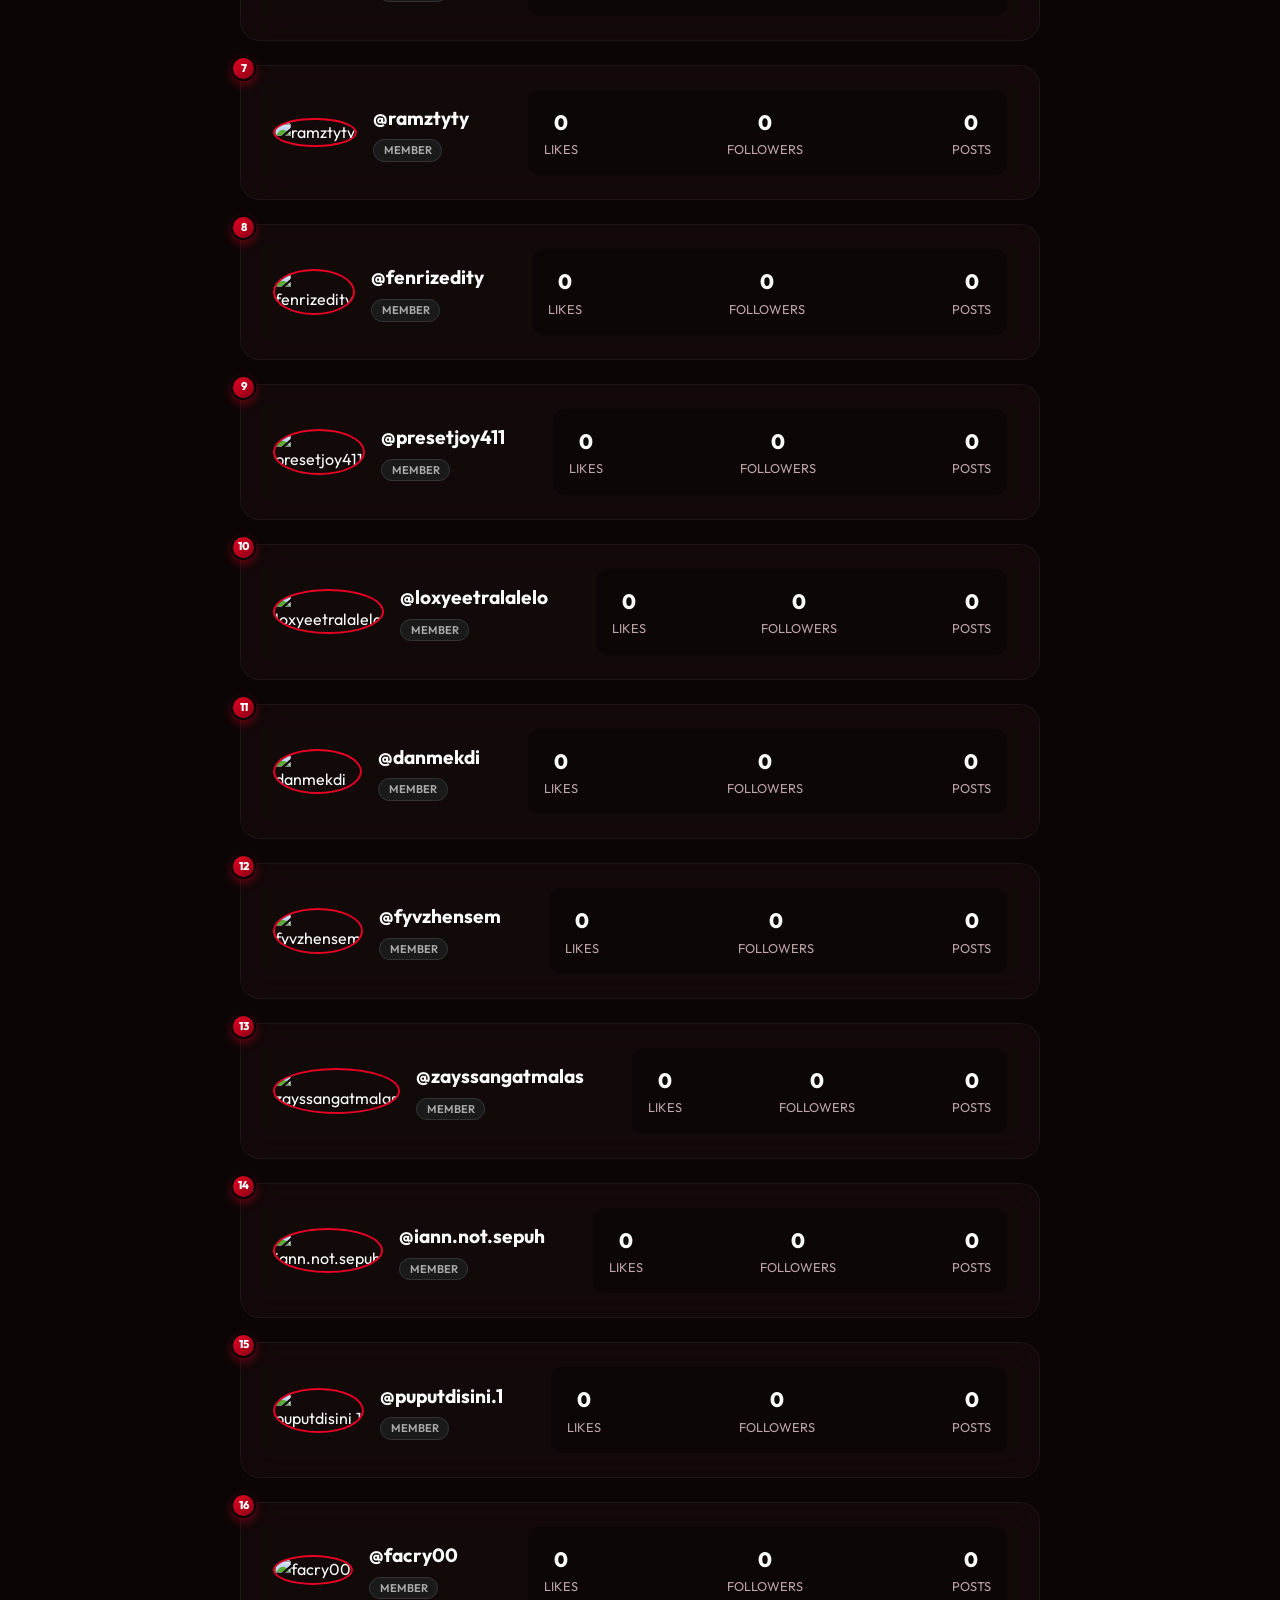
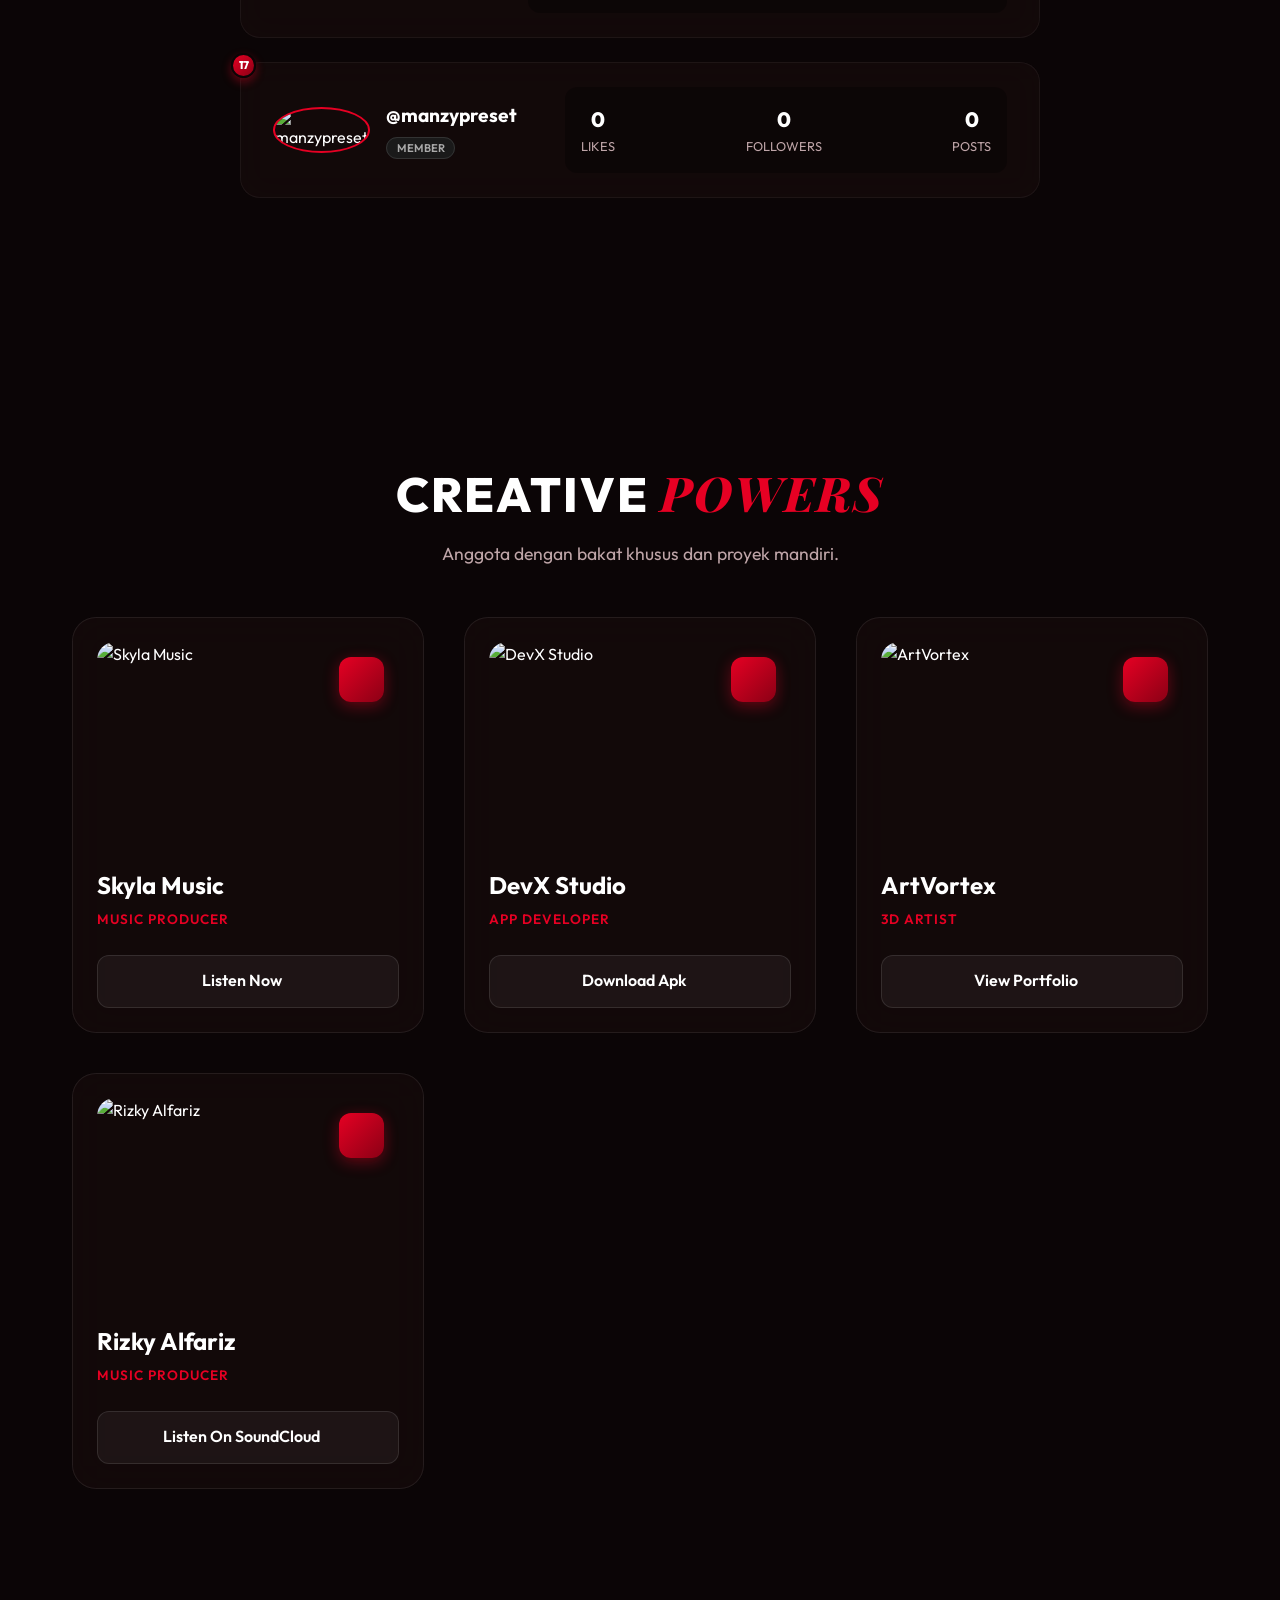
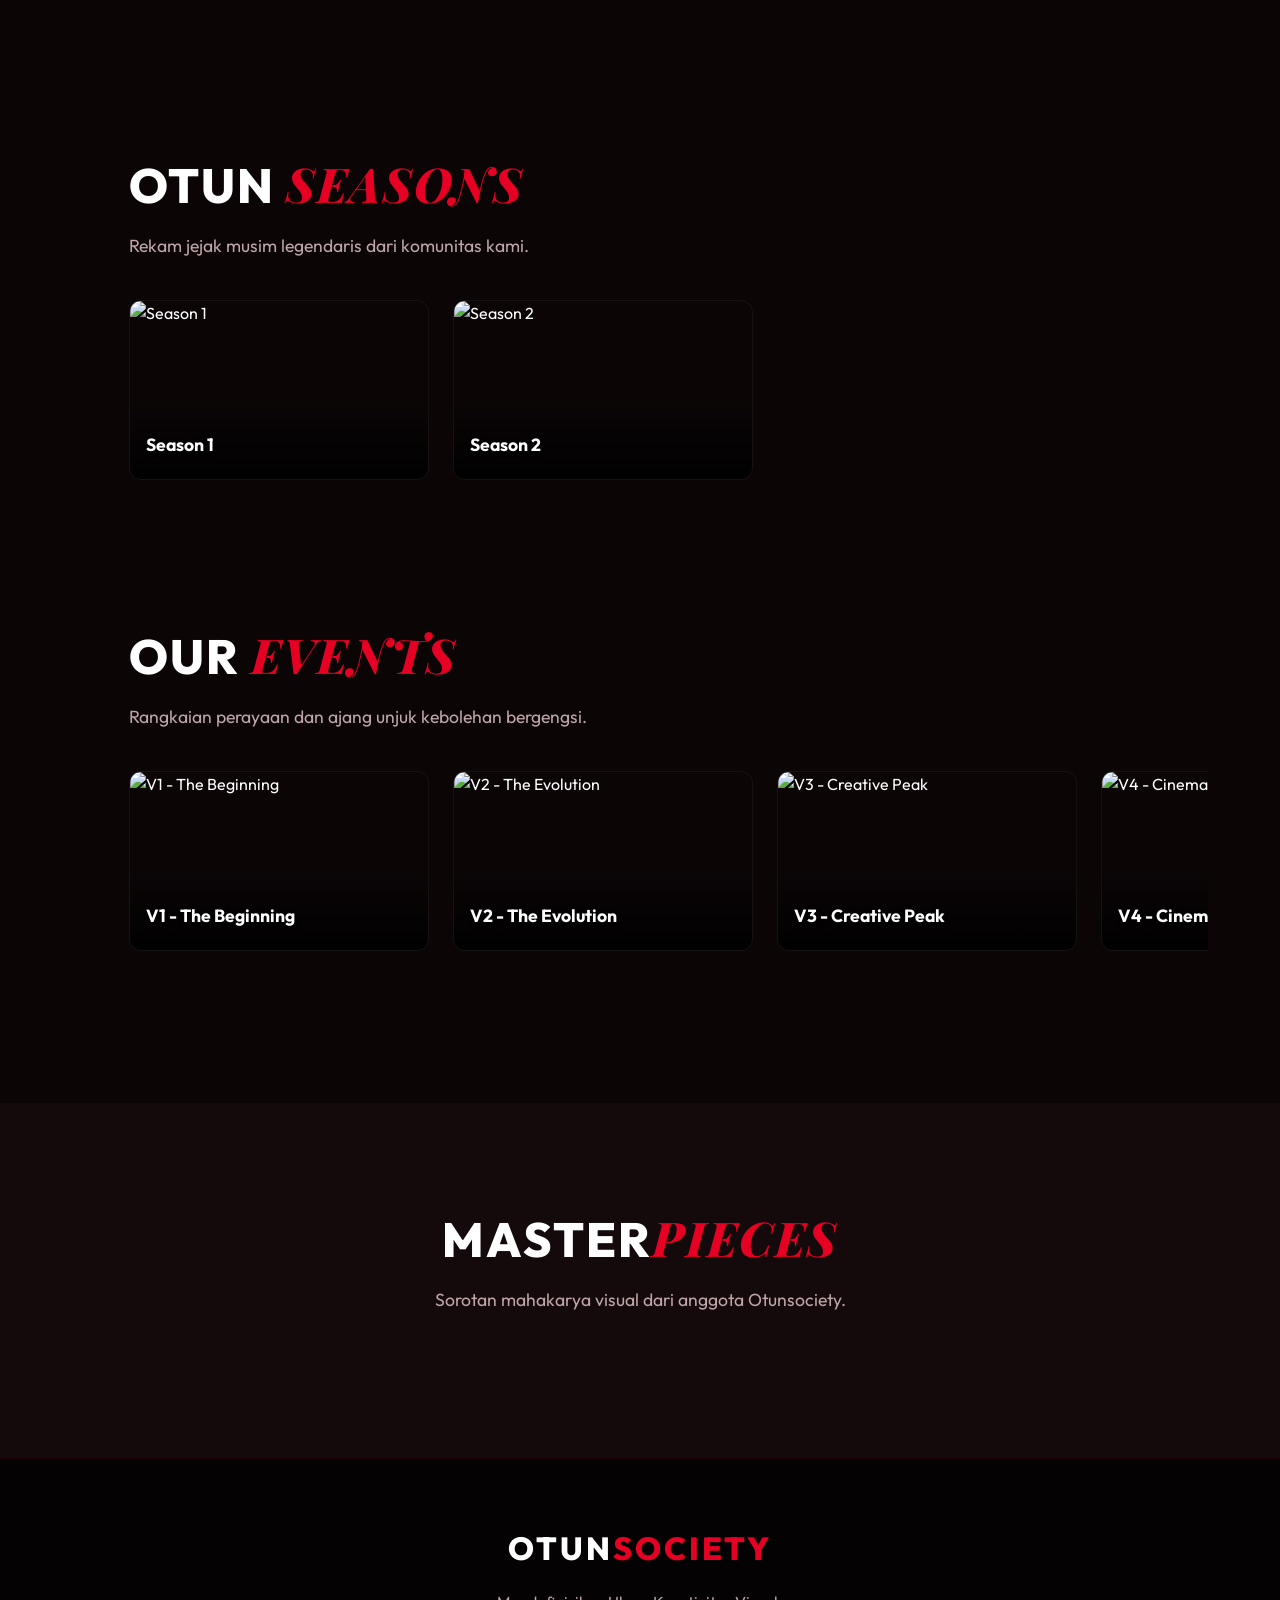
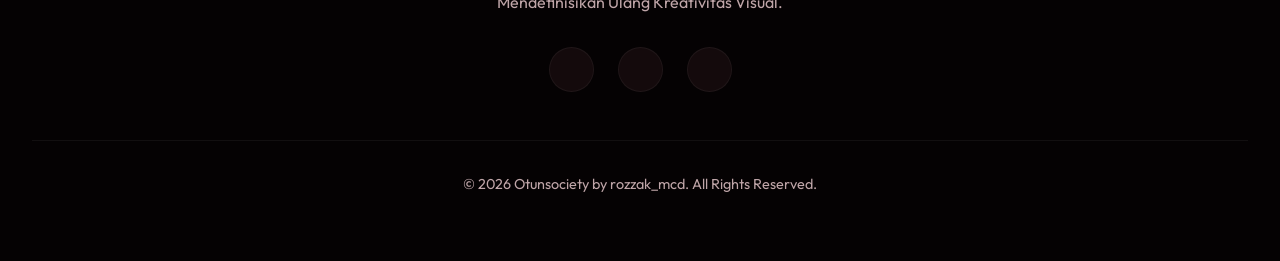
==== commit 84a3c123: "feat: add standalone Partners (Co-Operated) page with dynamic rendering" ====
--- a/index.html
+++ b/index.html
@@ -28,11 +28,12 @@
                     <span class="logo-text">OTUN<span>SOCIETY</span></span>
                 </a>
                 <ul class="nav-links">
-                    <li><a href="#home">Home</a></li>
-                    <li><a href="#team">Our Team</a></li>
-                    <li><a href="#talents">Talents</a></li>
-                    <li><a href="#events">Events</a></li>
-                    <li><a href="#gallery">Featured Edits</a></li>
+                    <li><a href="index.html#home">Home</a></li>
+                    <li><a href="index.html#team">Our Team</a></li>
+                    <li><a href="index.html#talents">Talents</a></li>
+                    <li><a href="index.html#events">Events</a></li>
+                    <li><a href="partners.html">Partners</a></li>
+                    <li><a href="index.html#gallery">Featured Edits</a></li>
                 </ul>
                 <div class="nav-controls">
                     <button id="theme-toggle" class="theme-btn" aria-label="Toggle Theme">
--- a/style.css
+++ b/style.css
@@ -431,6 +431,25 @@
     box-shadow: 0 15px 30px rgba(0, 0, 0, 0.5), 0 0 20px rgba(230, 0, 35, 0.1);
 }
 
+.card-number {
+    position: absolute;
+    top: -10px;
+    left: -10px;
+    background: var(--gradient-red);
+    color: white;
+    width: 25px;
+    height: 25px;
+    border-radius: 50%;
+    display: flex;
+    align-items: center;
+    justify-content: center;
+    font-size: 0.7rem;
+    font-weight: 800;
+    box-shadow: 0 4px 10px rgba(230, 0, 35, 0.4);
+    z-index: 10;
+    border: 2px solid var(--bg-main);
+}
+
 [data-theme="light"] .glass-panel {
     border: 1px solid rgba(0, 0, 0, 0.05);
     box-shadow: 0 10px 30px rgba(0, 0, 0, 0.05);
@@ -988,3 +1007,122 @@
     margin-bottom: 0.2rem;
     text-shadow: 0 2px 5px rgba(0,0,0,0.8);
 }
+/* ==========================================================================
+   Partners Section (Standalone Page)
+   ========================================================================== */
+.partners-hero {
+    height: 40vh;
+    display: flex;
+    align-items: center;
+    justify-content: center;
+    position: relative;
+    text-align: center;
+    overflow: hidden;
+    background: var(--bg-secondary);
+}
+
+.partners-hero h1 {
+    font-size: 4rem;
+    margin-bottom: 0.5rem;
+}
+
+.partners-grid {
+    display: grid;
+    grid-template-columns: repeat(auto-fill, minmax(280px, 1fr));
+    gap: 2rem;
+    padding: 2rem 0;
+}
+
+.partner-card {
+    position: relative;
+    height: 350px;
+    border-radius: 20px;
+    overflow: hidden;
+    background: var(--bg-glass);
+    border: 1px solid rgba(255, 255, 255, 0.05);
+    transition: var(--transition);
+    cursor: pointer;
+    text-decoration: none;
+    display: flex;
+    flex-direction: column;
+    justify-content: center;
+    align-items: center;
+}
+
+.partner-bg {
+    position: absolute;
+    top: 0;
+    left: 0;
+    width: 100%;
+    height: 100%;
+    background-size: cover;
+    background-position: center;
+    filter: blur(2px) brightness(0.4);
+    transition: var(--transition);
+    z-index: 0;
+}
+
+.partner-overlay {
+    position: absolute;
+    top: 0;
+    left: 0;
+    width: 100%;
+    height: 100%;
+    background: linear-gradient(0deg, rgba(0,0,0,0.8) 0%, rgba(0,0,0,0.2) 50%, rgba(0,0,0,0.8) 100%);
+    z-index: 1;
+}
+
+.partner-card:hover .partner-bg {
+    transform: scale(1.1);
+    filter: blur(0px) brightness(0.6);
+}
+
+.partner-content {
+    position: relative;
+    z-index: 2;
+    text-align: center;
+    padding: 2rem;
+    width: 100%;
+}
+
+.partner-name {
+    font-size: 1.8rem;
+    font-weight: 800;
+    color: white;
+    text-shadow: 0 4px 10px rgba(0,0,0,0.5);
+    margin-bottom: 1rem;
+    font-family: var(--font-heading);
+}
+
+.partner-stats {
+    position: absolute;
+    bottom: 20px;
+    left: 0;
+    width: 100%;
+    display: flex;
+    justify-content: center;
+    gap: 1rem;
+    z-index: 2;
+}
+
+.partner-stat-item {
+    background: var(--gradient-red);
+    padding: 0.4rem 1rem;
+    border-radius: 20px;
+    font-size: 0.8rem;
+    font-weight: 700;
+    color: white;
+    box-shadow: 0 4px 15px rgba(230, 0, 35, 0.3);
+}
+
+.partner-card:hover {
+    transform: translateY(-10px);
+    border-color: var(--accent-red);
+    box-shadow: 0 20px 40px rgba(230, 0, 35, 0.2);
+}
+
+@media (max-width: 768px) {
+    .partners-hero h1 {
+        font-size: 2.5rem;
+    }
+}
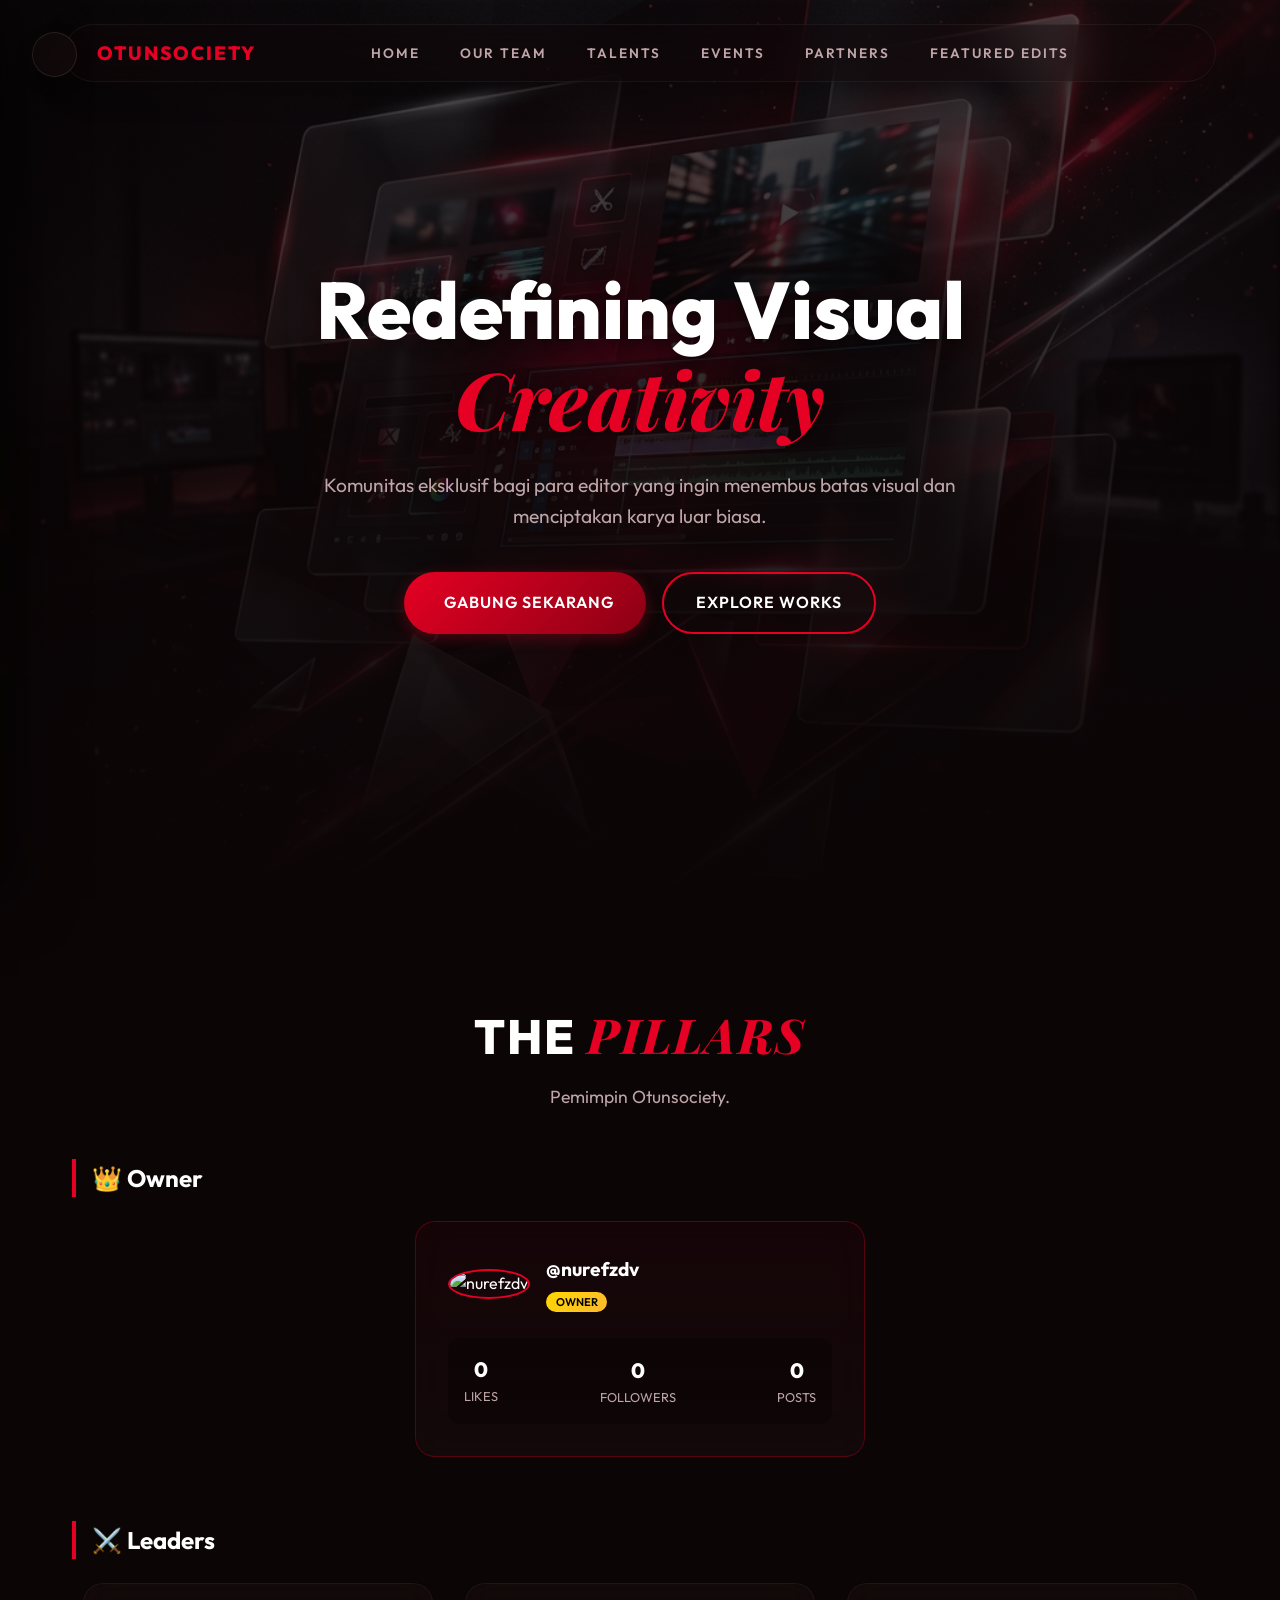
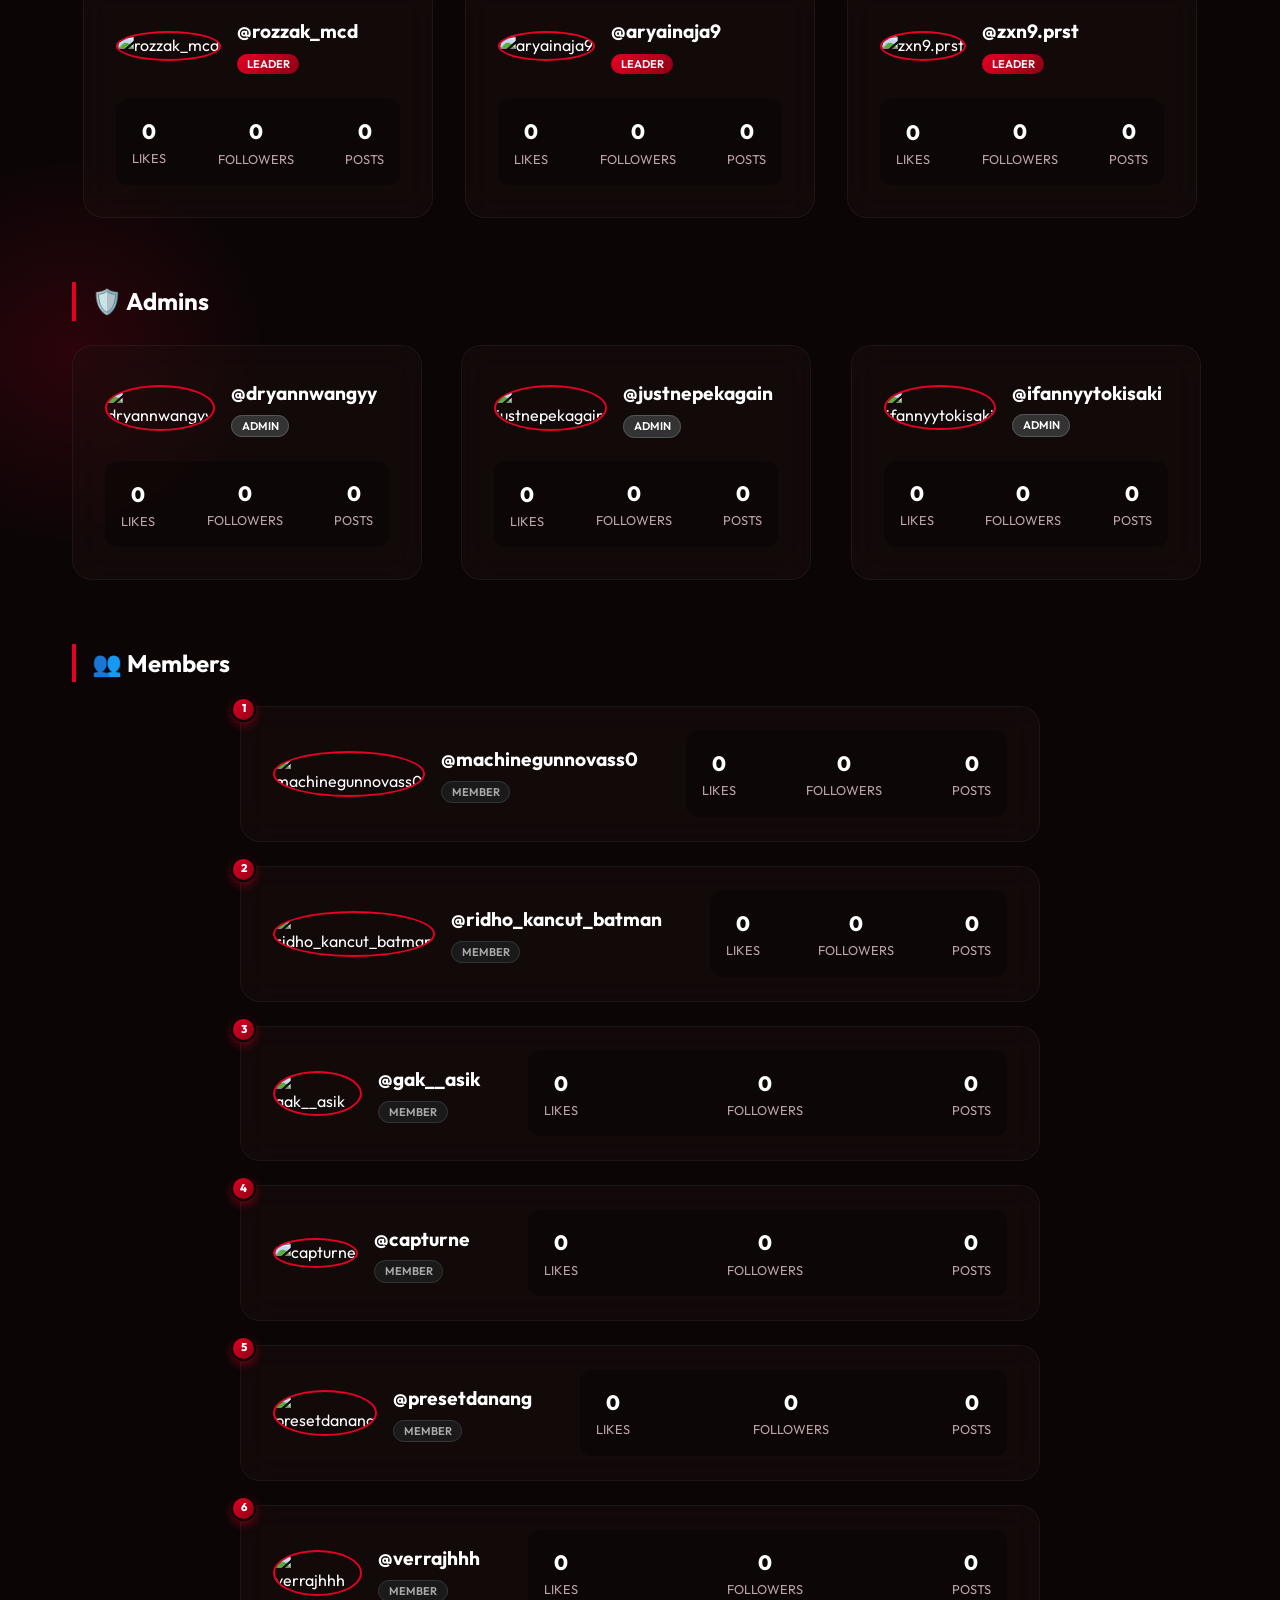
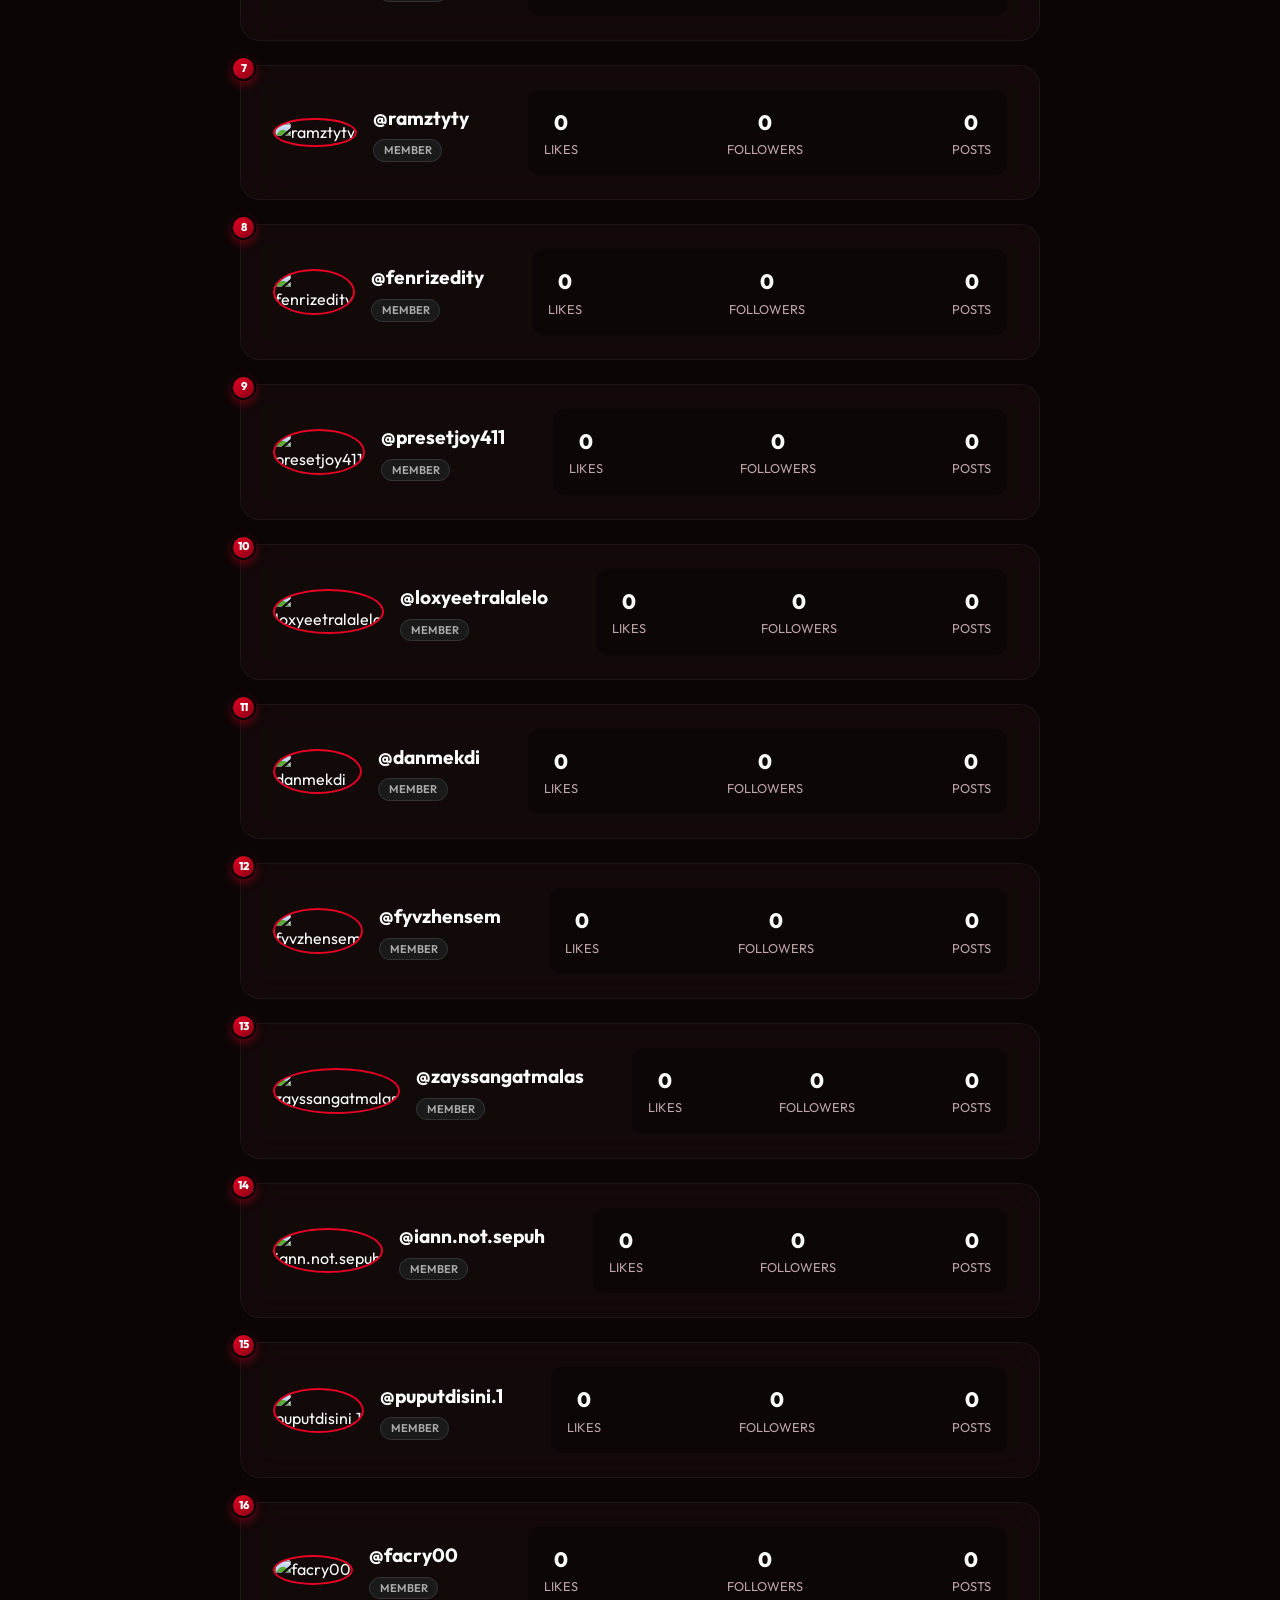
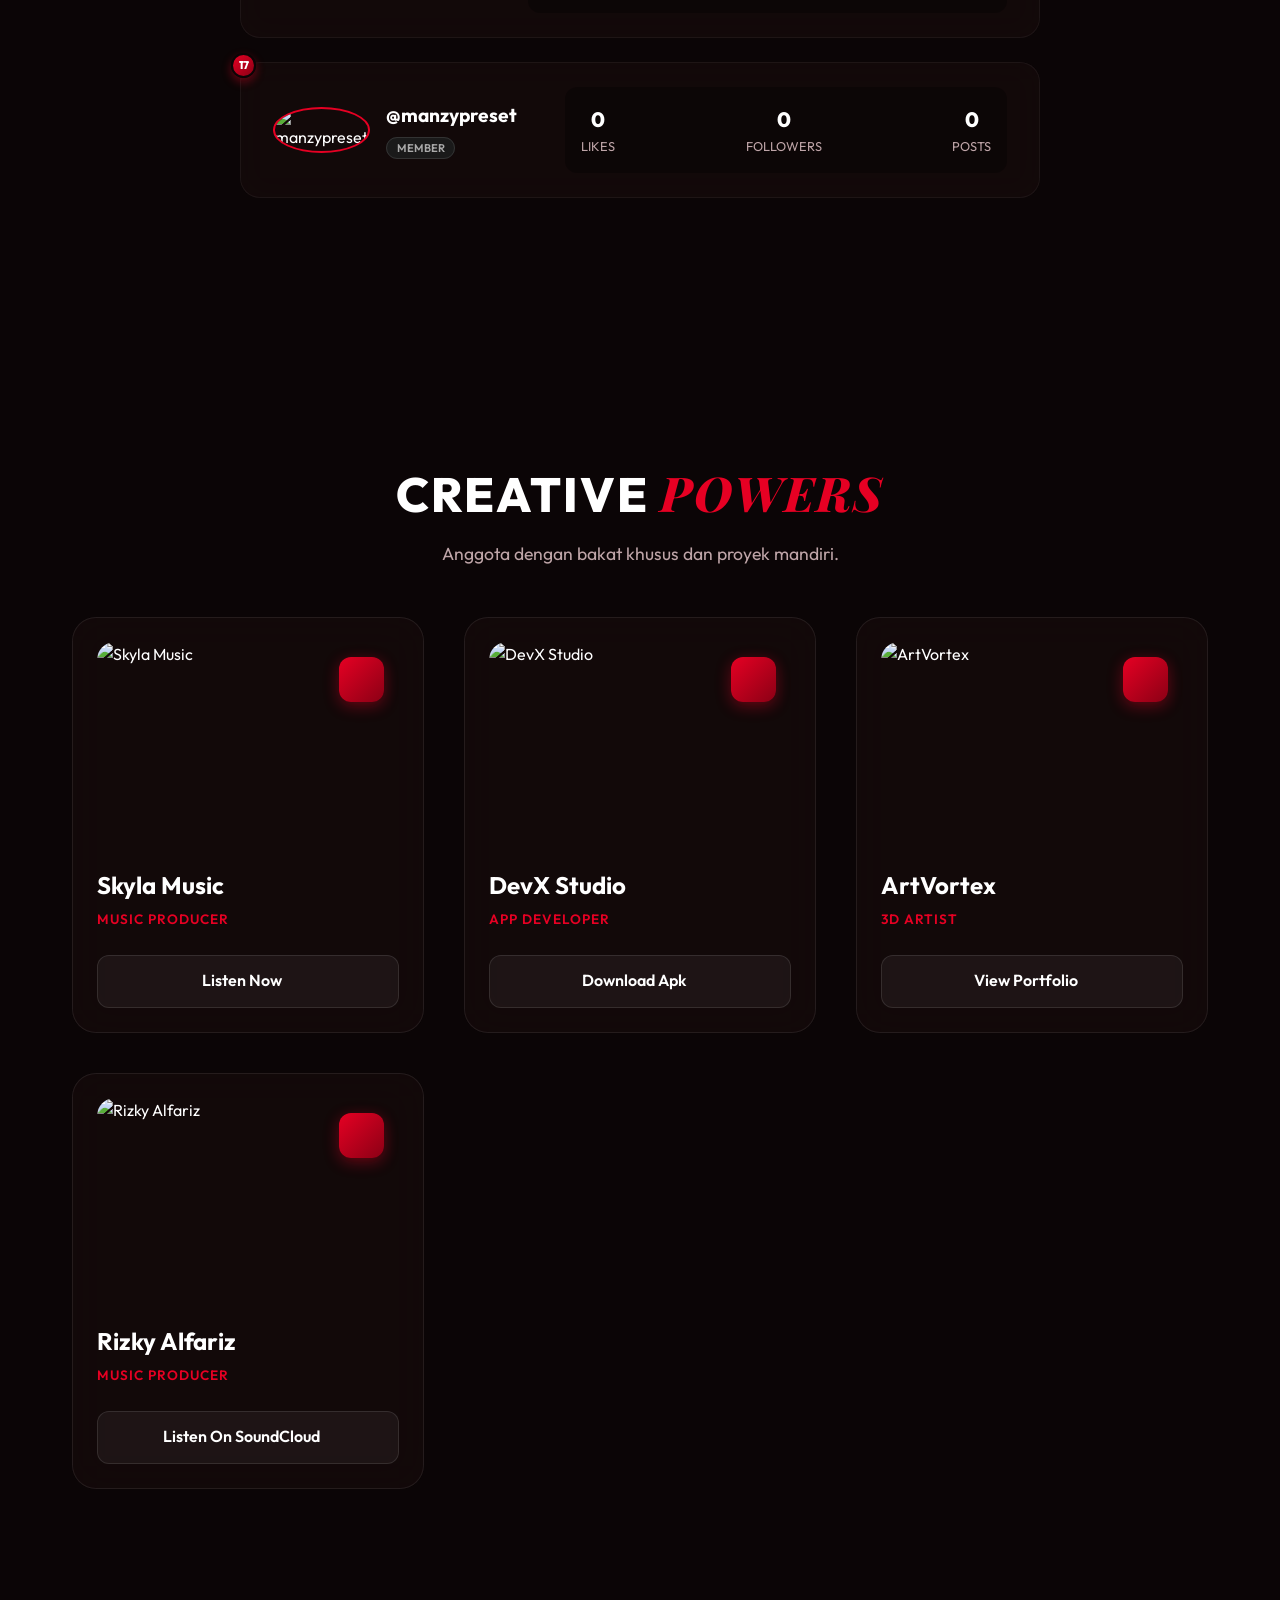
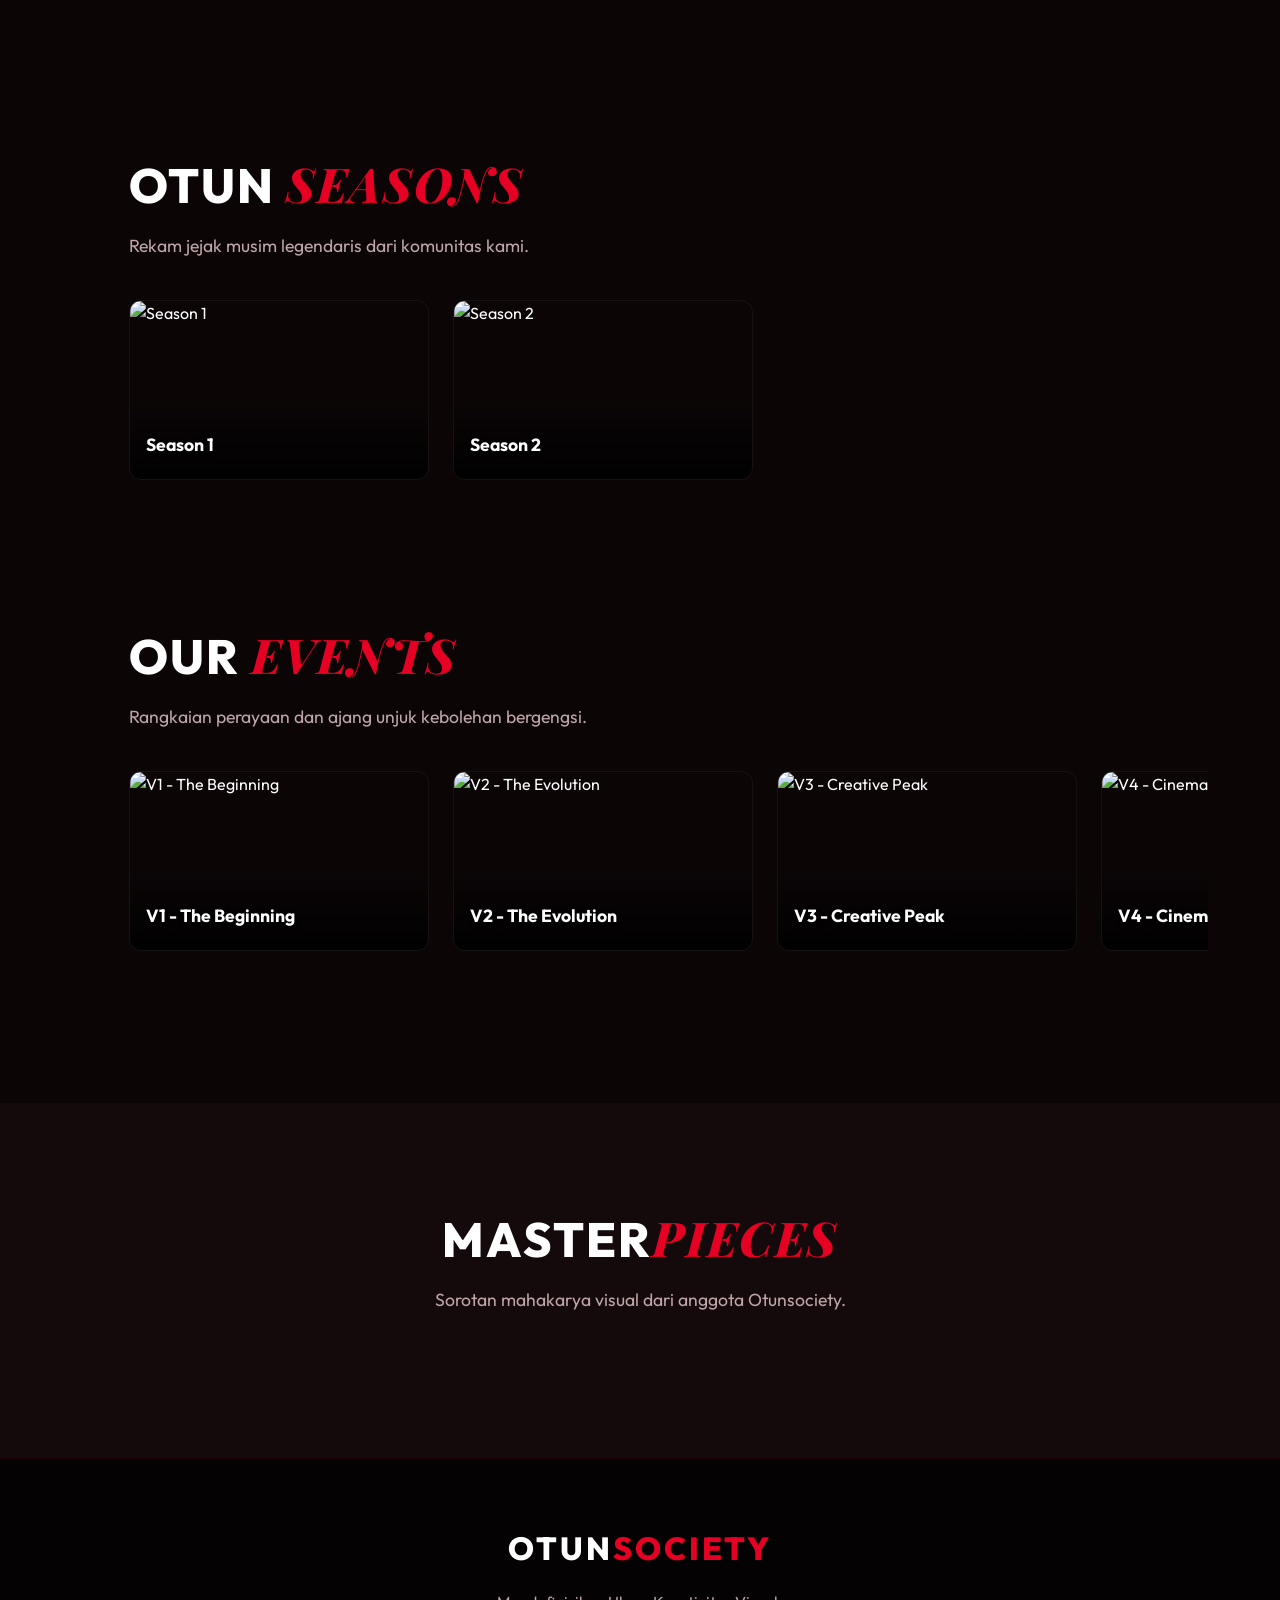
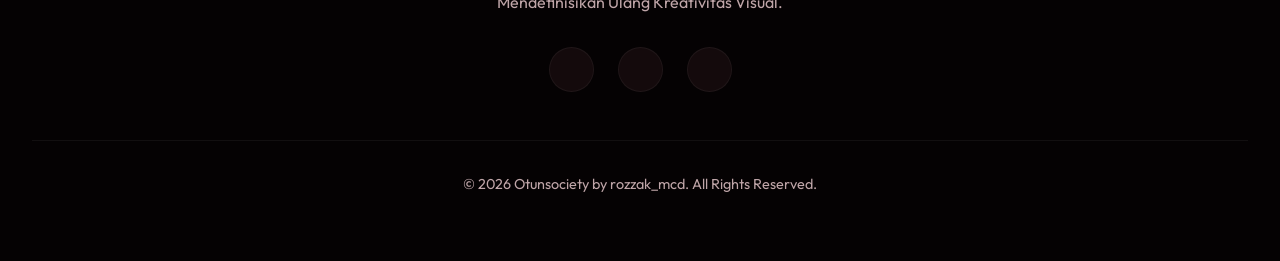
==== commit fe3bd21a: "feat: implement Settings Sidebar with brightness (theme) control" ====
--- a/index.html
+++ b/index.html
@@ -19,14 +19,39 @@
 </head>
 
 <body>
+    <!-- Settings Sidebar -->
+    <div class="settings-sidebar" id="settings-sidebar">
+        <div class="settings-header">
+            <h3>Settings</h3>
+            <button id="settings-close" class="close-sidebar"><i class="ri-close-line"></i></button>
+        </div>
+        <div class="settings-content">
+            <div class="settings-group">
+                <label>Appearance</label>
+                <button id="theme-toggle-sidebar" class="settings-item">
+                    <i class="ri-sun-fill"></i>
+                    <span>Change Brightness</span>
+                </button>
+            </div>
+            <!-- Future settings can go here -->
+        </div>
+    </div>
+
+    <!-- Floating Settings Toggle -->
+    <button id="settings-toggle" class="settings-btn" aria-label="Open Settings">
+        <i class="ri-settings-4-line"></i>
+    </button>
+
     <!-- Premium Navigation -->
     <div class="nav-wrapper">
         <nav class="navbar" id="navbar">
             <div class="nav-container">
-                <a href="#" class="nav-logo">
-                    <img src="assets/logo.png" alt="Logo" class="logo-img" onerror="this.style.display='none'">
-                    <span class="logo-text">OTUN<span>SOCIETY</span></span>
-                </a>
+                <div class="nav-left">
+                    <a href="#" class="nav-logo">
+                        <img src="assets/logo.png" alt="Logo" class="logo-img" onerror="this.style.display='none'">
+                        <span class="logo-text">OTUN<span>SOCIETY</span></span>
+                    </a>
+                </div>
                 <ul class="nav-links">
                     <li><a href="index.html#home">Home</a></li>
                     <li><a href="index.html#team">Our Team</a></li>
@@ -36,9 +61,7 @@
                     <li><a href="index.html#gallery">Featured Edits</a></li>
                 </ul>
                 <div class="nav-controls">
-                    <button id="theme-toggle" class="theme-btn" aria-label="Toggle Theme">
-                        <i class="ri-moon-fill"></i>
-                    </button>
+                    <!-- Moved to Settings Sidebar -->
                     <div class="menu-toggle" id="mobile-menu">
                         <i class="ri-menu-3-line"></i>
                     </div>
@@ -173,9 +196,9 @@
             <h2 class="footer-logo">OTUN<span>SOCIETY</span></h2>
             <p>Mendefinisikan Ulang Kreativitas Visual.</p>
             <div class="social-links">
-                <a href="#"><i class="ri-instagram-line"></i></a>
-                <a href="#"><i class="ri-tiktok-fill"></i></a>
-                <a href="#"><i class="ri-discord-fill"></i></a>
+                <a href="https://www.tiktok.com/@otunsociety" target="_blank"><i class="ri-instagram-line"></i></a>
+                <a href="https://www.tiktok.com/@otunsociety" target="_blank"><i class="ri-tiktok-fill"></i></a>
+                <a href="https://discord.gg/your-discord-link" target="_blank"><i class="ri-discord-fill"></i></a>
             </div>
         </div>
         <div class="footer-bottom">
--- a/style.css
+++ b/style.css
@@ -1126,3 +1126,145 @@
         font-size: 2.5rem;
     }
 }
+
+/* ==========================================================================
+   Settings Sidebar & Floating Button
+   ========================================================================== */
+.settings-btn {
+    position: fixed;
+    top: 2rem;
+    left: 2rem;
+    z-index: 2000;
+    width: 45px;
+    height: 45px;
+    background: var(--bg-glass);
+    backdrop-filter: blur(10px);
+    -webkit-backdrop-filter: blur(10px);
+    border: 1px solid rgba(255, 255, 255, 0.1);
+    border-radius: 50%;
+    color: var(--text-primary);
+    font-size: 1.5rem;
+    cursor: pointer;
+    display: flex;
+    align-items: center;
+    justify-content: center;
+    transition: var(--transition);
+    box-shadow: 0 5px 15px rgba(0,0,0,0.3);
+}
+
+.settings-btn:hover {
+    background: var(--accent-red);
+    color: white;
+    transform: rotate(90deg) scale(1.1);
+    box-shadow: 0 0 20px rgba(230, 0, 35, 0.4);
+}
+
+.settings-sidebar {
+    position: fixed;
+    top: 0;
+    left: 0;
+    width: 320px;
+    height: 100vh;
+    background: rgba(11, 5, 6, 0.85);
+    backdrop-filter: blur(25px);
+    -webkit-backdrop-filter: blur(25px);
+    z-index: 3000;
+    transform: translateX(-100%);
+    transition: transform 0.5s cubic-bezier(0.77, 0.2, 0.05, 1.0);
+    border-right: 1px solid rgba(255, 255, 255, 0.05);
+    padding: 2.5rem;
+    display: flex;
+    flex-direction: column;
+    box-shadow: 20px 0 50px rgba(0,0,0,0.5);
+}
+
+.settings-sidebar.open {
+    transform: translateX(0);
+}
+
+.settings-header {
+    display: flex;
+    justify-content: space-between;
+    align-items: center;
+    margin-bottom: 3rem;
+    border-bottom: 1px solid rgba(255, 255, 255, 0.1);
+    padding-bottom: 1rem;
+}
+
+.settings-header h3 {
+    font-size: 1.5rem;
+    font-weight: 800;
+    letter-spacing: 2px;
+    text-transform: uppercase;
+    color: var(--accent-red);
+}
+
+.close-sidebar {
+    background: transparent;
+    border: none;
+    color: var(--text-secondary);
+    font-size: 1.5rem;
+    cursor: pointer;
+    transition: var(--transition);
+}
+
+.close-sidebar:hover {
+    color: white;
+    transform: scale(1.2);
+}
+
+.settings-group {
+    margin-bottom: 2rem;
+}
+
+.settings-group label {
+    display: block;
+    color: var(--text-secondary);
+    font-size: 0.75rem;
+    text-transform: uppercase;
+    letter-spacing: 2px;
+    margin-bottom: 1rem;
+}
+
+.settings-item {
+    width: 100%;
+    display: flex;
+    align-items: center;
+    gap: 1rem;
+    padding: 1.2rem;
+    background: rgba(255, 255, 255, 0.03);
+    border: 1px solid rgba(255, 255, 255, 0.05);
+    border-radius: 12px;
+    color: var(--text-primary);
+    cursor: pointer;
+    transition: var(--transition);
+    font-weight: 600;
+}
+
+.settings-item:hover {
+    background: rgba(230, 0, 35, 0.1);
+    border-color: rgba(230, 0, 35, 0.3);
+    transform: translateX(5px);
+}
+
+.settings-item i {
+    font-size: 1.3rem;
+    color: var(--accent-red);
+}
+
+/* Light Theme Adjustments for Sidebar */
+[data-theme="light"] .settings-sidebar {
+    background: rgba(255, 255, 255, 0.9);
+    border-right: 1px solid rgba(0, 0, 0, 0.05);
+}
+
+[data-theme="light"] .settings-item {
+    background: rgba(0, 0, 0, 0.03);
+    border-color: rgba(0, 0, 0, 0.05);
+}
+
+@media (max-width: 480px) {
+    .settings-sidebar {
+        width: 100%;
+    }
+}
